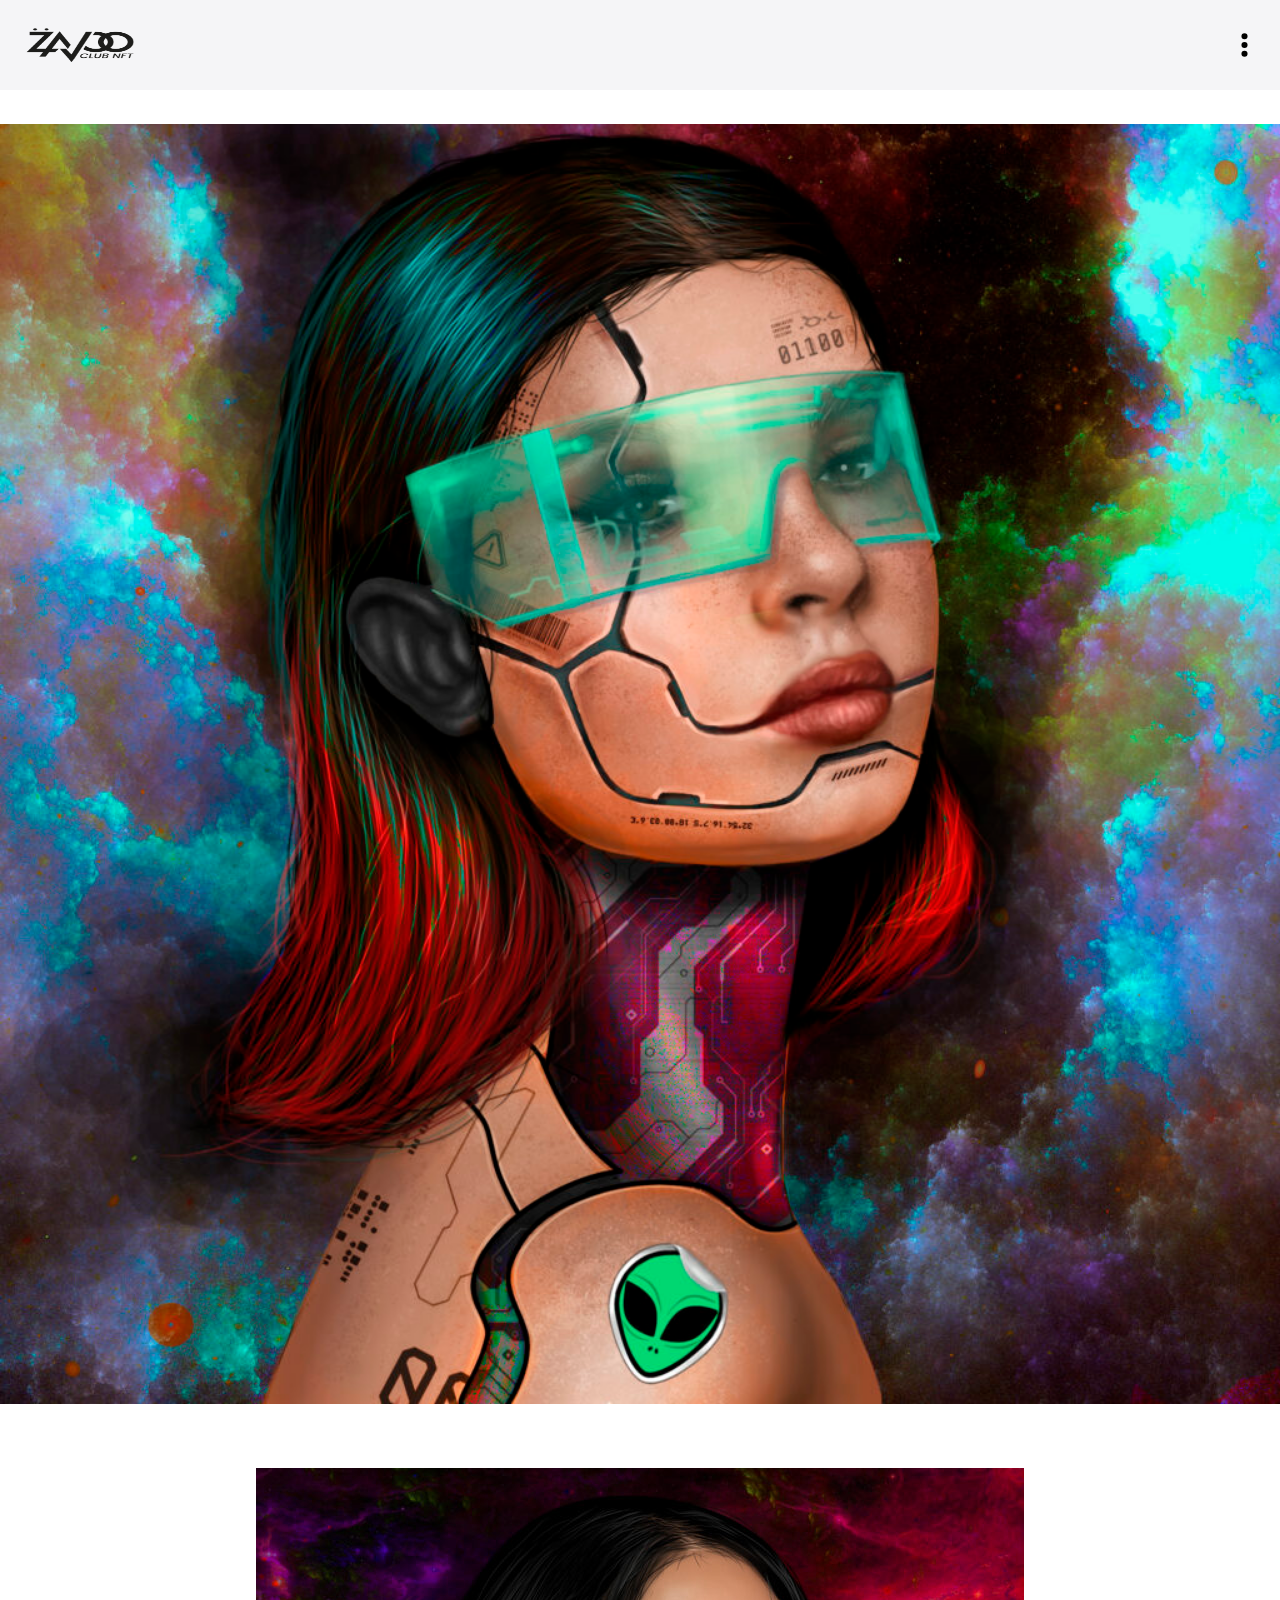
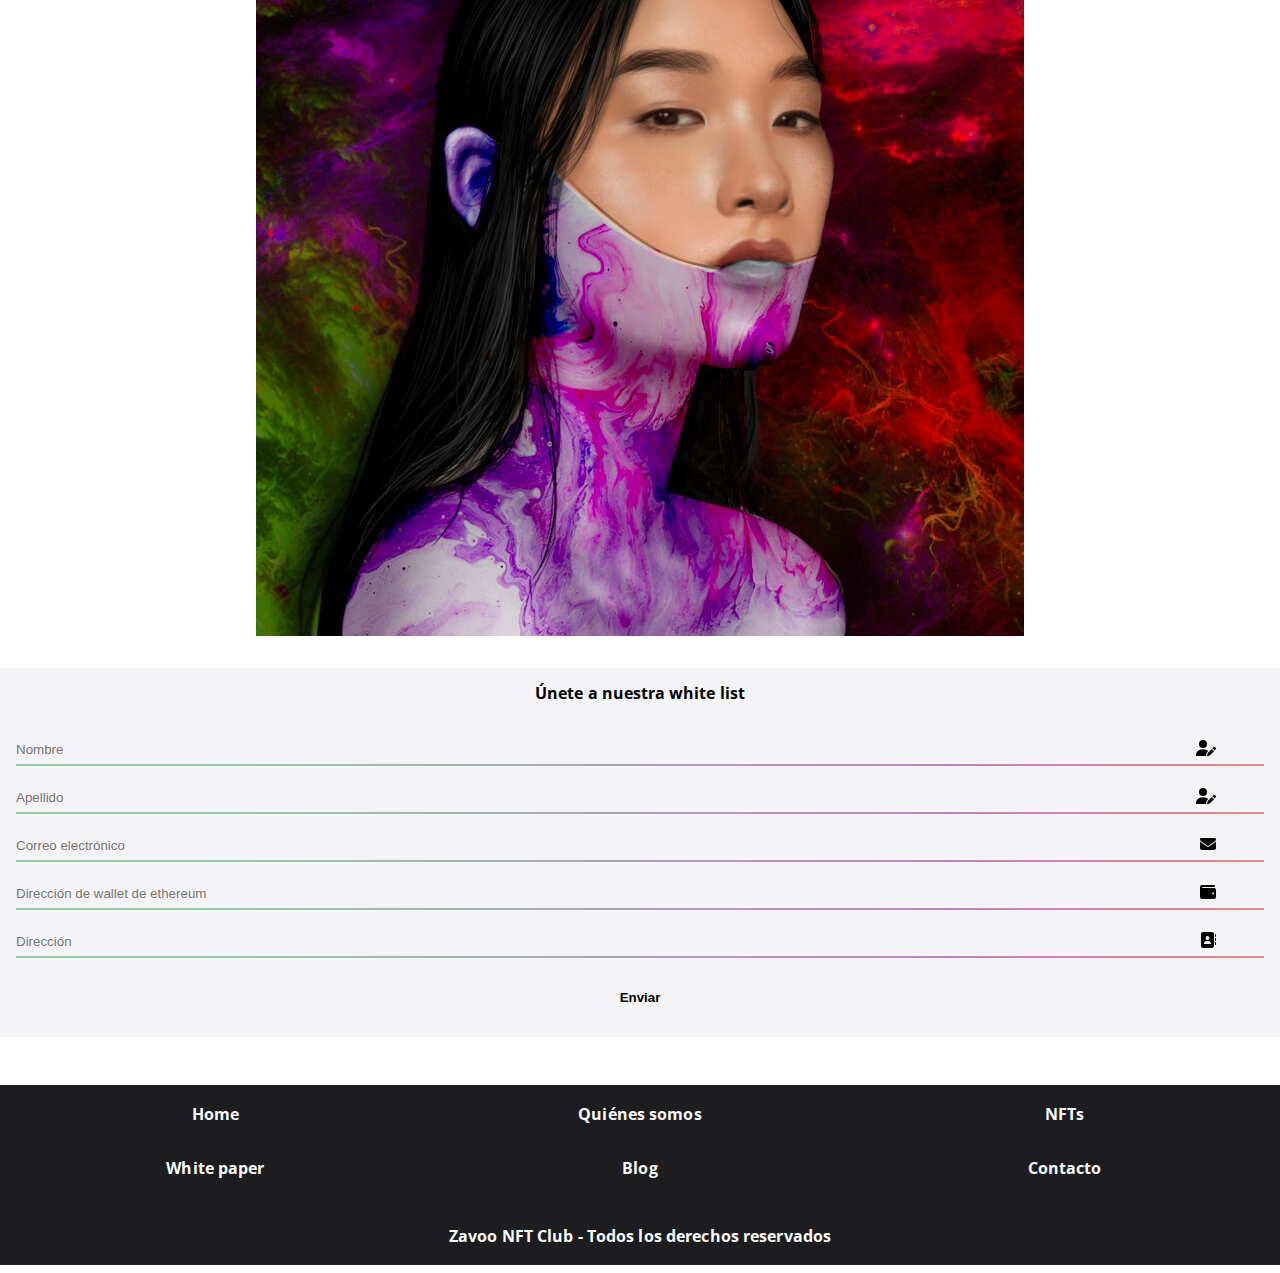
==== index.html @ ffbb23ac "feat(U) index" ====
<!DOCTYPE html>
<html lang="en">
<head>
    <meta charset="UTF-8">
    <meta name="viewport" content="width=device-width, initial-scale=1.0">
    <link rel="icon" href="img/icon_zavooclubntf.png">
    <link rel="stylesheet" href="css/style.css">
    <title>Home - zavoo club nft</title>
</head>
<body>
    <header></header>
    <main>
        <div class="container-main">
            <section class="elementor-section element-1">
                <img src="./img/zavoobl011bus-1024x1024.jpg" alt="">
            </section>
            <section class="elementor-section element-2">
                <div class="img-form">
                    <img src="./img/ZavooAsian6-768x768.jpg" alt="">
                </div>

                <form action="" method="" class="register-index">
                    <h2>Únete a nuestra white list</h2>
                    <div class="cont-item-form cont-name">
                      <input type="text" class="form-control" id="nIndForm" placeholder="Nombre" required>
                    </div>
                    <div class="cont-item-form cont-lastname">
                        <input type="text" class="form-control" id="lnIndForm" placeholder="Apellido" required>
                    </div>
                    <div class="cont-item-form cont-email">
                        <input type="text" class="form-control" id="emailIndForm" placeholder="Correo electrónico" required>
                    </div>
                    <div class="cont-item-form cont-wallet">
                        <input type="text" class="form-control" id="adressWalletIndForm" placeholder="Dirección de wallet de ethereum" required>
                    </div>
                    <div class="cont-item-form cont-address">
                        <input type="text" class="form-control" id="adressIndForm" placeholder="Dirección" required>

                    </div>
                    <button type="submit" class="ind-btn-form">Enviar</button>
                </form>
            </section>

        </div>
    </main>
    <footer></footer>

    <script src="./js/index.js"></script>
    
</body>
</html>
---- css/style.css ----
@import url('https://fonts.googleapis.com/css2?family=Open+Sans:wght@300;400;500;600;700;800&display=swap');

:root{
    --bg-l-g: #f5f5f7;
    --menu-clr: #fbfbfd;
    --main-bg: rgba(250,250,250,.6);
    --nav-bg: rgba(29,29,31);
    --nav-l-bg: rgba(22, 22, 23, .2);
}

*{
    margin: 0;
    padding: 0;
    box-sizing: border-box;
}

body{
    font-family: 'Open Sans', sans-serif;
}

header{
    position: fixed;
    top: 0;
    width: 100%;
    height: 10vh;
    background-color: var(--bg-l-g);
    transition: all .3s ease-in;
    z-index: 10;
    
}

.navbar{
    height: 100%;
    display: flex;
    padding: 0 1rem;
}
.logo{
    width: 15%;
    height: 10vh;
    display: flex;
    align-items: center;
}
.logo>img{
    width: 8rem;
    height: 40%;
}

.container-nav-l{
    width: 75%;
    padding-top: 6rem;
    display: flex;
    flex-direction: column;
    gap: 1.5rem;
    visibility: hidden;

}
.container-nav-l>a{
    text-decoration: none;
    font-size: 1.75rem;
    line-height: 1.1428571429;
    font-weight: 700;
    letter-spacing: .007em;
    color: var(--nav-bg);

}
.r-menu{
    width: 10%;
    height: 10vh;
    margin-right: 1rem;
    background-color: transparent;
    display: flex;
    align-items: center;
    justify-content: end;
    border: 0;
}

.img-m{
    width: 1.4rem;
    height: 1.8rem;
    background: url(../img/menu.svg);
    background-size: contain;
    background-repeat: no-repeat;
    background-position: right;
}

/* --------------------------------Main-------------------------------------- */

.container-main{
    margin-top: 12vh;
    width: 100%;
    display: flex;
    flex-direction: column;
    justify-content: center;
    align-items: center;
    gap: 2rem;

}


.elementor-section{
    width: 100%;
    padding: 1rem 0;
    display: flex;
    align-items: center;
    justify-content: center;
}

.elementor-section>img{
    animation: start-img .6s ease-in both;

}
.element-2{
    flex-direction: column;
 }

.elementor-section>img, .img-form>img{
    width: 100%;
}
.img-form{
    display: flex;
    justify-content: center;
    animation: start-img .6s 0.2s ease-in both;

 }

/* ------------------------------SECTION REGISTER----------------------------- */
.register-index{
    width: 100%;
    margin-top: 2rem;
    padding: 1rem;
    background-color: var(--bg-l-g);
}
.register-index>h2{
    margin-bottom: 2rem;
    text-align: center;
    font-size: 1rem;
    line-height: 1.125;
    font-weight: 700;
    letter-spacing: .004em;
}

.register-index>.cont-item-form{
    margin-bottom: 1rem;
}
.register-index>div{
    display: flex;
    justify-content: space-between;
    align-items: center; 
}
.register-index>div>input{
    display: block;
    width: 100%;
    height: 2rem;
    border: none;
    background: none;
    border-bottom: 2px solid;
    border-image-slice: 1;
    border-image-source: linear-gradient(90deg, rgba(43,171,86,.5) 16%, rgba(149,14,142,.5) 75%, rgba(226,29,15,.5) 100%);
}
.cont-name::after,.cont-lastname::after,.cont-email::after,.cont-wallet::after,.cont-address::after{
    position: absolute;
    right:5%;
}
.cont-name::after, .cont-lastname::after{
    content: url("../img/user.svg");
}
.cont-email::after{
    content: url("../img/email.svg");
}
.cont-wallet::after{
    content: url("../img/wallet.svg");
}
.cont-address::after{
    content: url("../img/address.svg");
}

.register-index>button{
    width: 100%;
    padding: 1rem;
    border: none;
    font-weight: 700;
    background: none;

}




/* ------------------------------------------FOOTER-------------------------------------------------------------------- */

footer{
    margin: 2rem 0 .5rem ;
    padding: .3rem;
    height: 20vh;
    background-color: var(--nav-bg);
}
.container-nav-foot{
    height: 100%;
    display: flex;
    flex-wrap: wrap;
    justify-content: space-around;
    align-items: center;
    gap: .2rem
}
.container-nav-foot>a{
    width: 30%;
    text-align: center;
    text-decoration: none;
    font-size: 1rem;
    line-height: 1.3;
    font-weight: 700;
    letter-spacing: .007em;
    color: var(--menu-clr);
    cursor: pointer;
}
.container-nav-foot>p{
    margin-top: 1rem;
    text-align: center;
    font-size: 1rem;
    line-height: 1.1428571429;
    font-weight: 700;
    letter-spacing: .007em;
    color: var(--menu-clr);
}





/*-------------------- Add class in javaScript------------------------ */

.url-togg{
    background: url(../img/close.svg);
    background-size: cover;
    background-repeat: no-repeat;

}

.head-togg{
    height: 100vh;
    color: var(--nav-bg);
    clip-path: polygon(0 0, 100% 0%, 100% 100%, 0% 100%);

}

.nav-l-togg{
    visibility: visible;
}

.hidd-logo{
    opacity: 0;
}

.disp-none{
    display: none;
    animation: start-img .4s ease-in both;
}






/* ---------------------------keyframes---------------------------------- */

@keyframes start-img {
    from{
        transform: translateY(15rem);
        opacity: 0;
    }
    to{
        transform: translateY(0);
        opacity: 1;
    }
}

@keyframes stop-start-img {
    from{
        clip-path: polygon(0 0, 100% 0%, 100% 100%, 0% 100%);
    }
    to{
        clip-path: polygon(0 0, 100% 0%, 100% 100%, 0% 100%);
    }
}

@keyframes chang-color {
    0%{
        color:  rgba(149,14,142,1);
    }
    50%{
        color: rgba(43,171,86,1);
    }
    100%{
        color:  rgba(226,29,15,1);
    }
}
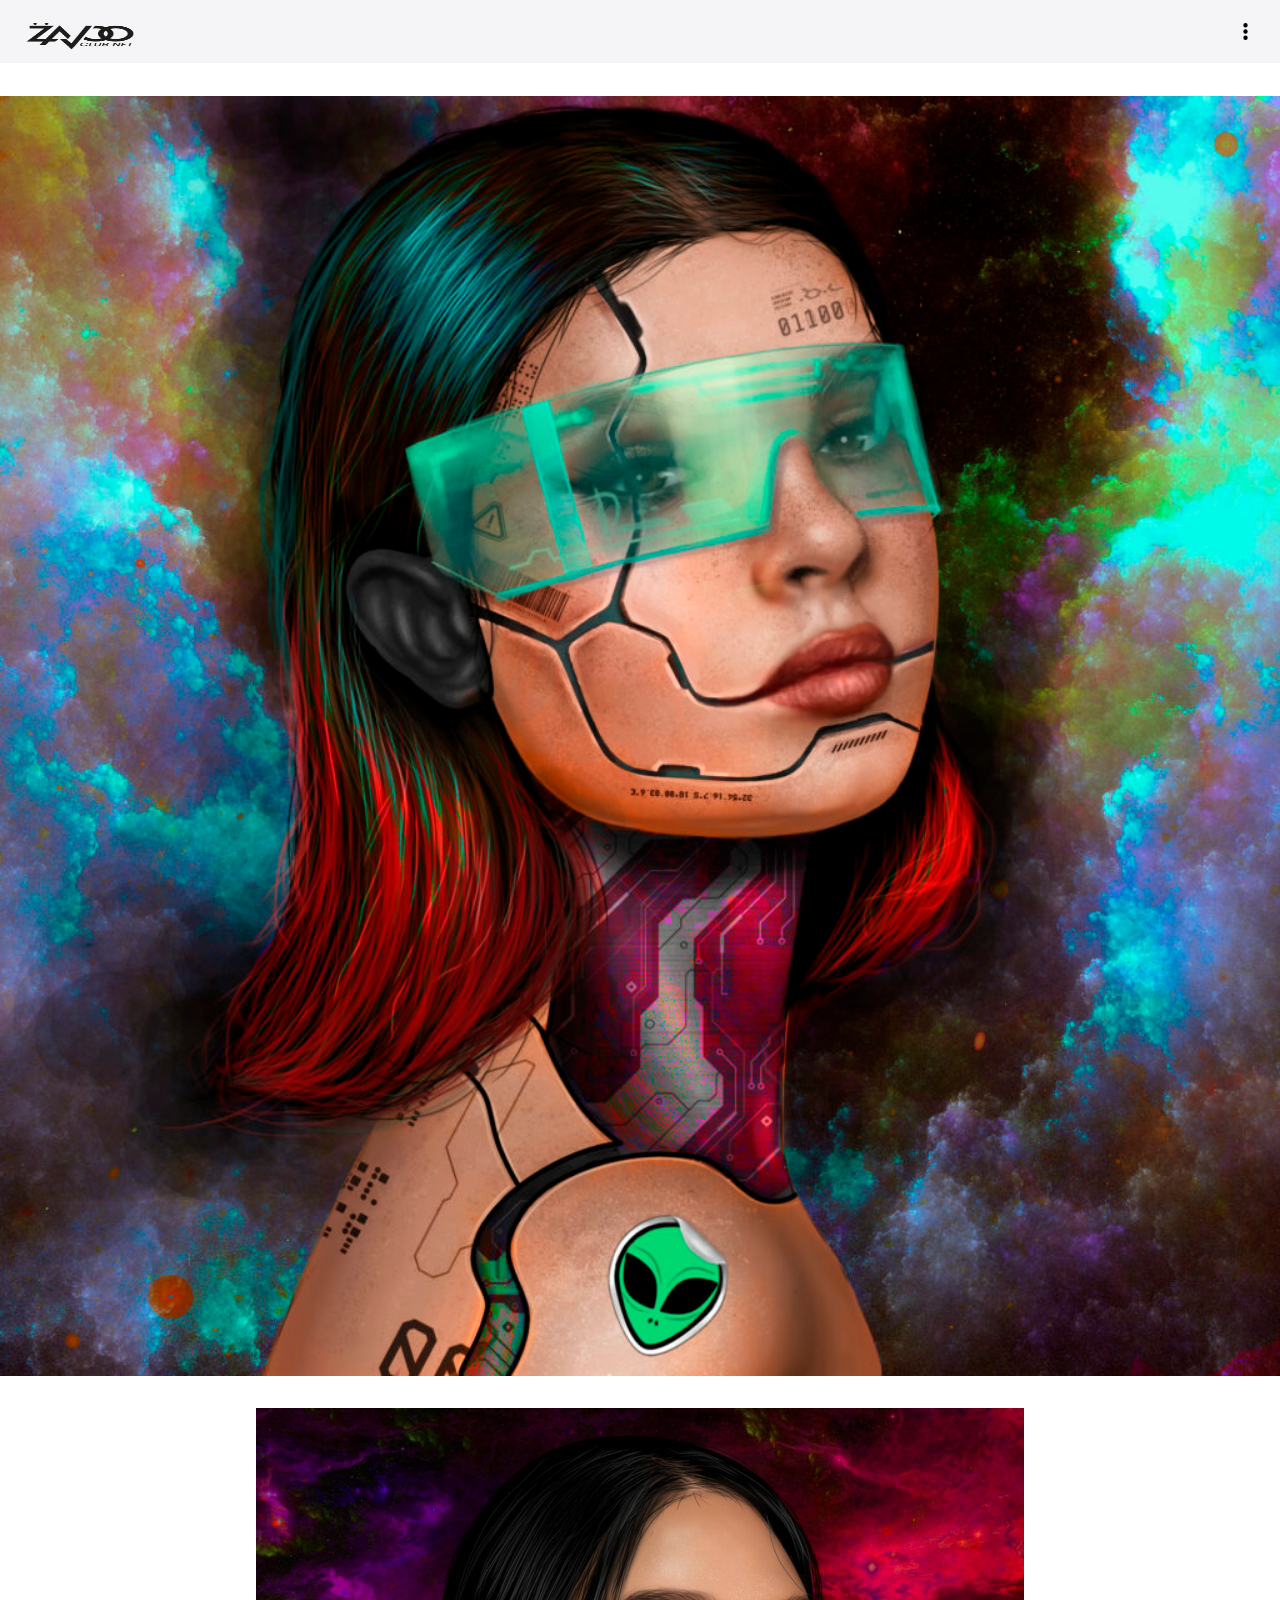
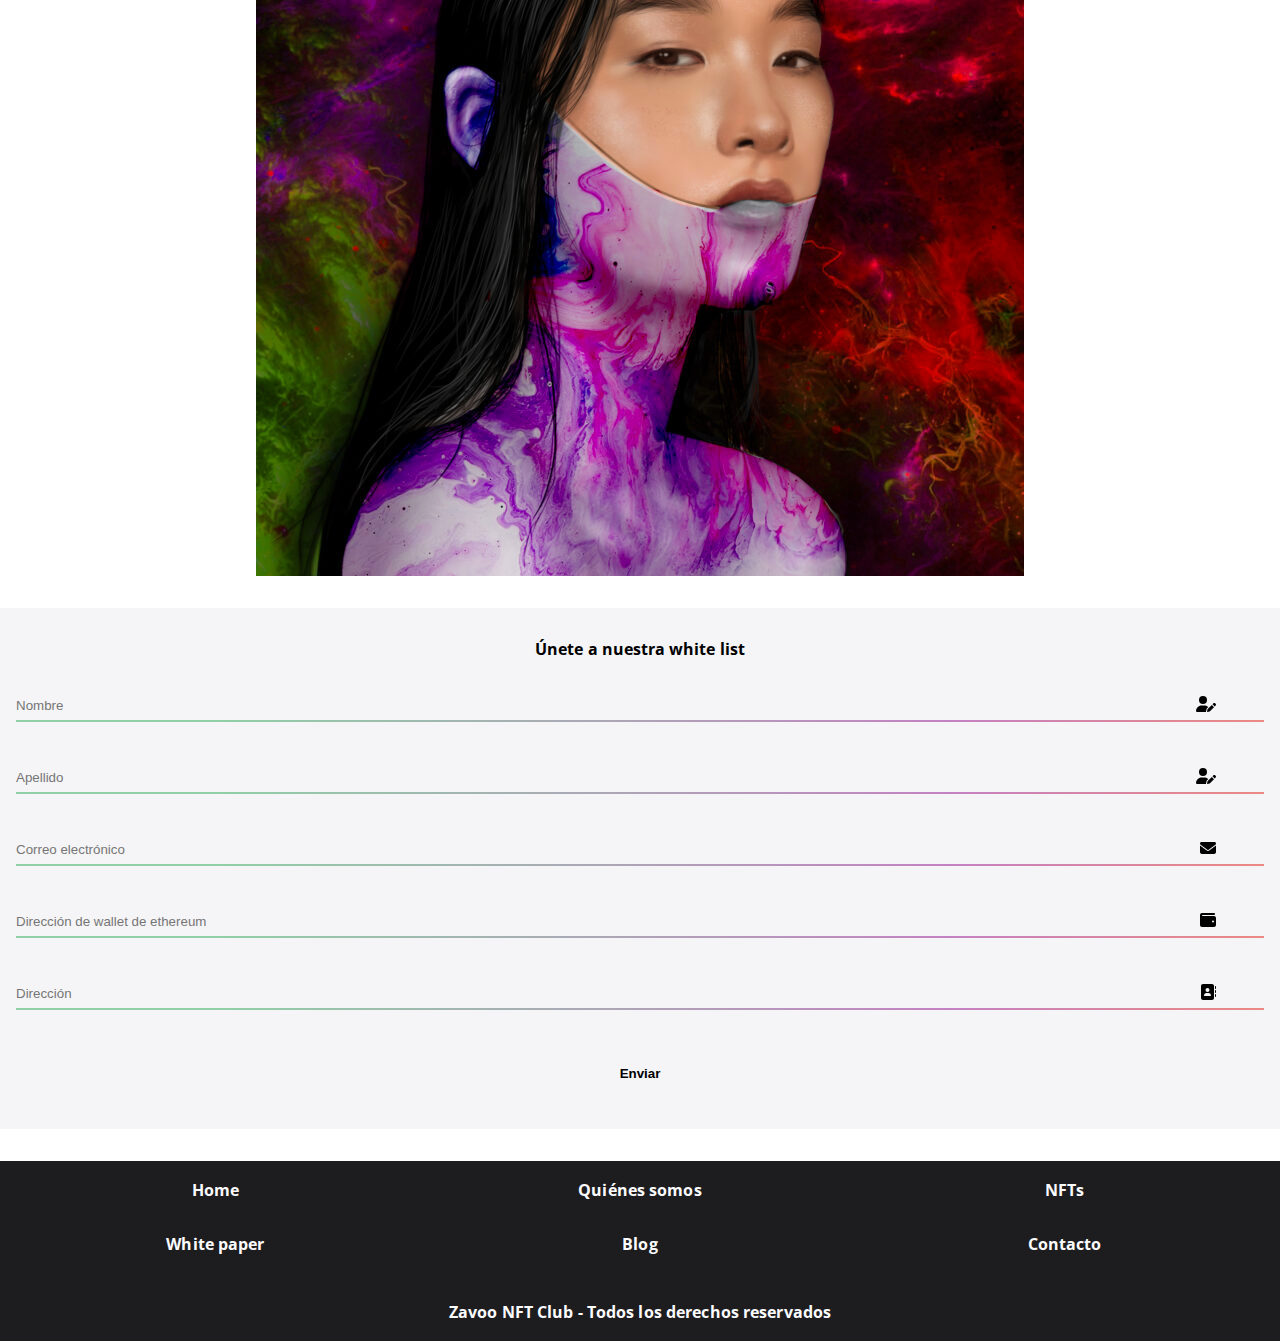
==== commit 4562c254: "feat(U) creating new page" ====
--- a/index.html
+++ b/index.html
@@ -3,12 +3,27 @@
 <head>
     <meta charset="UTF-8">
     <meta name="viewport" content="width=device-width, initial-scale=1.0">
-    <link rel="icon" href="img/icon_zavooclubntf.png">
+    <link rel="icon" href="./img/icon_zavooclubntf.png">
     <link rel="stylesheet" href="css/style.css">
     <title>Home - zavoo club nft</title>
 </head>
 <body>
-    <header></header>
+    <header>
+        <nav class="navbar">
+            <span class="logo"><img src="./img/logo.png" alt=""></span>
+            <div class="container-nav-l">
+                <a class="navbar-opc" href="index.html">Home</a>
+                <a class="navbar-opc" href="about.html">Quiénes somos</a>
+                <a class="navbar-opc" href="ntfs.html">NFTs</a>
+                <a class="navbar-opc" href="#">White paper</a>
+                <a class="navbar-opc" href="#">Blog</a>
+                <a class="navbar-opc" href="contact.html">Contacto</a>              
+            </div>
+            <div class="r-menu">
+                <span class="img-m url-menu"></span>
+            </div>
+        </nav>
+    </header>
     <main>
         <div class="container-main">
             <section class="elementor-section element-1">
@@ -43,7 +58,17 @@
 
         </div>
     </main>
-    <footer></footer>
+    <footer>
+        <div class="container-nav-foot">
+            <a class="navbar-opc" href="index.html">Home</a>
+            <a class="navbar-opc" href="about.html">Quiénes somos</a>
+            <a class="navbar-opc" href="ntfs.html">NFTs</a>
+            <a class="navbar-opc" href="#">White paper</a>
+            <a class="navbar-opc" href="#">Blog</a>
+            <a class="navbar-opc" href="contact.html">Contacto</a>
+            <p>Zavoo NFT Club - Todos los derechos reservados</p>        
+        </div>
+    </footer>
 
     <script src="./js/index.js"></script>
     
--- a/css/style.css
+++ b/css/style.css
@@ -4,8 +4,10 @@
     --bg-l-g: #f5f5f7;
     --menu-clr: #fbfbfd;
     --main-bg: rgba(250,250,250,.6);
+    --clr-disab: rgb(85, 84, 84);
+    --clr-link-g: rgb(87, 84, 84);
     --nav-bg: rgba(29,29,31);
-    --nav-l-bg: rgba(22, 22, 23, .2);
+    --nav-l-bg: rgba(22, 22, 23, 0.5);
 }
 
 *{
@@ -18,11 +20,14 @@
     font-family: 'Open Sans', sans-serif;
 }
 
+
+
+/* ---------------------------------------------HEADER------------------------------------------- */
 header{
     position: fixed;
     top: 0;
     width: 100%;
-    height: 10vh;
+    height: 7vh;
     background-color: var(--bg-l-g);
     transition: all .3s ease-in;
     z-index: 10;
@@ -36,7 +41,7 @@
 }
 .logo{
     width: 15%;
-    height: 10vh;
+    height: 8vh;
     display: flex;
     align-items: center;
 }
@@ -54,8 +59,12 @@
     visibility: hidden;
 
 }
+a{
+    text-decoration: none;
+}
+
 .container-nav-l>a{
-    text-decoration: none;
+
     font-size: 1.75rem;
     line-height: 1.1428571429;
     font-weight: 700;
@@ -65,7 +74,7 @@
 }
 .r-menu{
     width: 10%;
-    height: 10vh;
+    height: 7vh;
     margin-right: 1rem;
     background-color: transparent;
     display: flex;
@@ -75,18 +84,18 @@
 }
 
 .img-m{
-    width: 1.4rem;
-    height: 1.8rem;
+    width: 1rem;
+    height: 1.3rem;
     background: url(../img/menu.svg);
     background-size: contain;
     background-repeat: no-repeat;
     background-position: right;
 }
 
-/* --------------------------------Main-------------------------------------- */
+/* --------------------------------MAIN INDEX-------------------------------------- */
 
 .container-main{
-    margin-top: 12vh;
+    margin-top: 6rem;
     width: 100%;
     display: flex;
     flex-direction: column;
@@ -99,35 +108,38 @@
 
 .elementor-section{
     width: 100%;
-    padding: 1rem 0;
-    display: flex;
-    align-items: center;
-    justify-content: center;
+    /* padding: 1rem 0; */
+    display: flex;
+    align-items: center;
+    /* justify-content: center; */
 }
 
 .elementor-section>img{
-    animation: start-img .6s ease-in both;
+    /* animation: start-img .6s ease-in both; */
 
 }
 .element-2{
     flex-direction: column;
+    gap: 2rem;
  }
 
 .elementor-section>img, .img-form>img{
-    width: 100%;
+    width: 100%; 
+    aspect-ratio: 1/1;
+    
 }
 .img-form{
     display: flex;
     justify-content: center;
-    animation: start-img .6s 0.2s ease-in both;
+    /* animation: start-img .6s 0.2s ease-in both; */
 
  }
 
-/* ------------------------------SECTION REGISTER----------------------------- */
+/* --SECTION REGISTER--*/
 .register-index{
     width: 100%;
-    margin-top: 2rem;
-    padding: 1rem;
+    /* margin-top: 4rem; */
+    padding: 2rem 1rem;
     background-color: var(--bg-l-g);
 }
 .register-index>h2{
@@ -140,7 +152,7 @@
 }
 
 .register-index>.cont-item-form{
-    margin-bottom: 1rem;
+    margin-bottom: 2.5rem;
 }
 .register-index>div{
     display: flex;
@@ -186,10 +198,12 @@
 
 
 
+
+
 /* ------------------------------------------FOOTER-------------------------------------------------------------------- */
 
 footer{
-    margin: 2rem 0 .5rem ;
+    margin: 2rem 0 0;
     padding: .3rem;
     height: 20vh;
     background-color: var(--nav-bg);
@@ -227,7 +241,180 @@
 
 
 
-/*-------------------- Add class in javaScript------------------------ */
+/* ------------------------ABOUT SECTION---------------------------------------------------------------- */
+
+/* --------------------------------------------MAIN ABOUT------------------------------------------------ */
+.cont-main-about{
+    gap: 12rem;
+}
+h2{
+    font-size: 2rem;
+
+}
+.barnner-about{
+    height: 20vh;
+}
+.barnner-about>img{
+    width: 100%;
+}
+
+
+/* ------------------------CONTACT SECTION---------------------------------------------------------------- */
+
+/* --------------------------------------------MAIN CONTACT------------------------------------------------ */
+.cont-main-contac{
+    gap: 2rem;
+}
+.cont-comment>textarea{
+    width: 100%;
+    height: 5rem;
+    background: none;
+    border: 2px solid;
+    border-image-slice: 1;
+    border-image-source: linear-gradient(90deg, rgba(43,171,86,.5) 16%, rgba(149,14,142,.5) 75%, rgba(226,29,15,.5) 100%);
+}
+
+
+
+/*--------------------------NTFs SECTION----------------------------------*/
+
+.ntfs-container{
+    position: relative;
+    width: 30%;
+    aspect-ratio: 1/1.1;
+}
+.slide-container{
+    position: absolute; 
+    width: 100%;
+    height: 100%;
+
+}
+
+.slide-container .slide .item{
+    position: absolute;
+    top: 50%;
+    width: 2rem;
+    aspect-ratio: 1/1.1;
+    transform: translate(0,-50%);
+    border-radius: 10px;
+    background-position: 50%,50%;
+    background-size: cover;
+    display: inline-block;
+    transition: .5s;
+}
+
+.slide .item:nth-child(1),
+.slide .item:nth-child(2){
+    top: 0;
+    left: 0;
+    transform: translate(0,0);
+    width: 100%;
+    height: 100%;
+}
+
+.slide .item:nth-child(3){
+    left: 80%;
+}
+.slide .item:nth-child(4){
+    left: calc(80% + 2rem);
+}
+.slide .item:nth-child(5){
+    left: calc(80% + 4rem);
+}
+.slide .item:nth-child(n+6){
+    left: calc(80% + 4rem);
+    opacity: 0;
+}
+
+.slide-container .button{
+    position: absolute;
+    width: 100%;
+    display: flex;
+    justify-content: center;
+    gap: .5rem;
+    bottom: .2rem;
+}
+
+
+.slide-container .button button{
+    width: .6rem; 
+    /* padding: .2rem;     */
+    background-color: var(--bg-l-g);
+    border-radius: 50%;
+    border: none;
+    cursor: pointer;
+    margin: 0 .15rem;
+    display: flex;
+    justify-content: center;
+    align-items: center;
+    /* border: 1px solid var(--bg-l-g);  */
+    transition: 0.3s;
+}
+.slide-container .button button>svg{
+    width: 100%;
+    aspect-ratio: 1/1;
+}
+.img-form-nfts{
+    width: 50%;
+    aspect-ratio: 1/1;
+}
+.img-form-nfts>img{
+    width: 100%;
+}
+
+.element-2>h2>a{
+    
+    color: black;
+    /* font-weight: 700; */
+}
+.element-2>p{
+    padding: 0 1rem;
+    text-align: justify;
+}
+
+
+/* -----------------------------BLOG---------------------------------------- */
+
+.container-main>h2{
+    text-align: center;    
+}
+.elementor-section>article{
+    display: flex;
+    flex-direction: column;
+    gap: 1rem;
+}
+
+article .cont-des{
+    padding: 0 1rem;
+    display: flex;
+    flex-direction: column;
+    gap: .8rem;
+}
+article a img{
+    width: 100%;
+}
+
+.cont-des>h5>a, article a img, {
+    cursor:pointer
+}
+.cont-des>h3>a{
+    color: var(--nav-bg);
+}
+.cont-des>h5, .cont-des>h5>a{
+    color: var(--clr-disab);
+    font-weight: 400;
+}
+.cont-des .read-m>a{
+    color: var(--clr-link-g);
+    font-weight: 700;
+}
+.cont-des>p{
+    text-align: justify;
+    font-size: .9rem;
+    line-height: 1.5rem;
+    letter-spacing: .03rem;
+}
+/*-------------------- ADD CLASS IN JAVASCRIPT (INDEX)----------------------- */
 
 .url-togg{
     background: url(../img/close.svg);
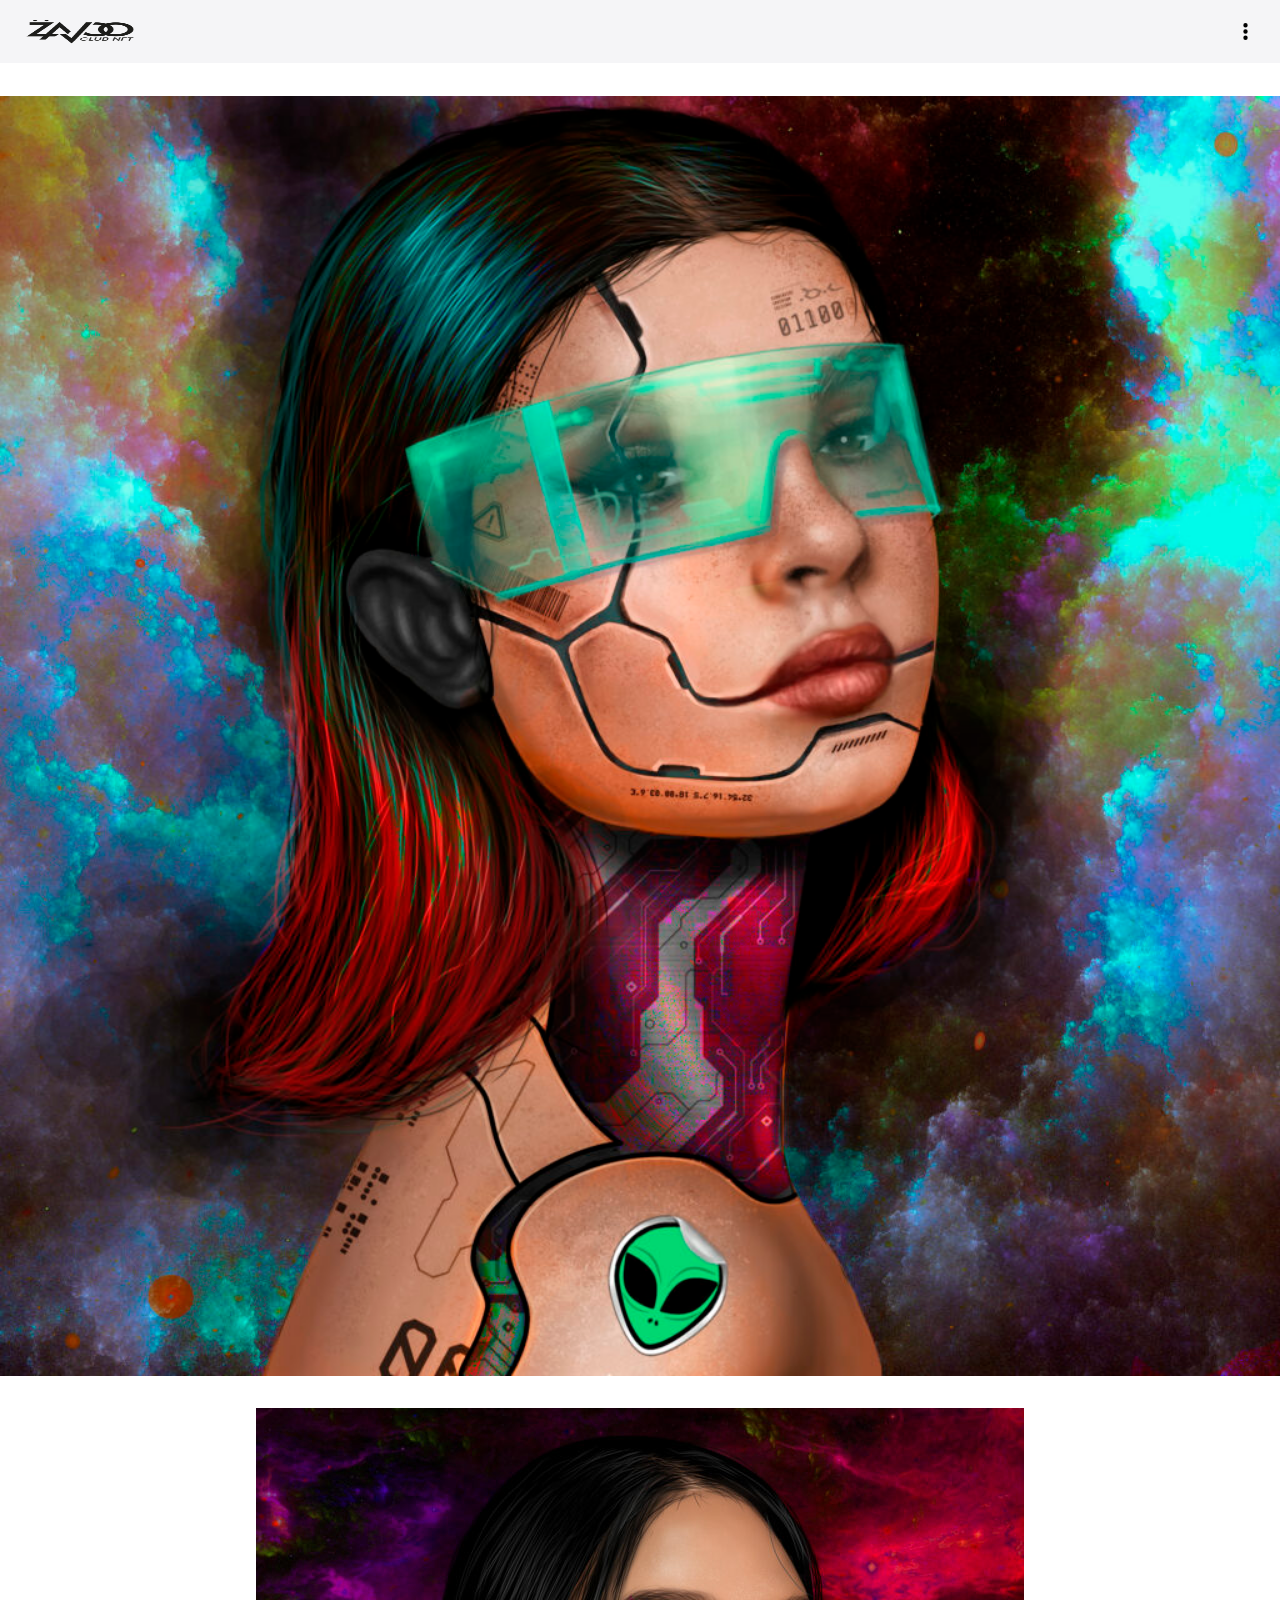
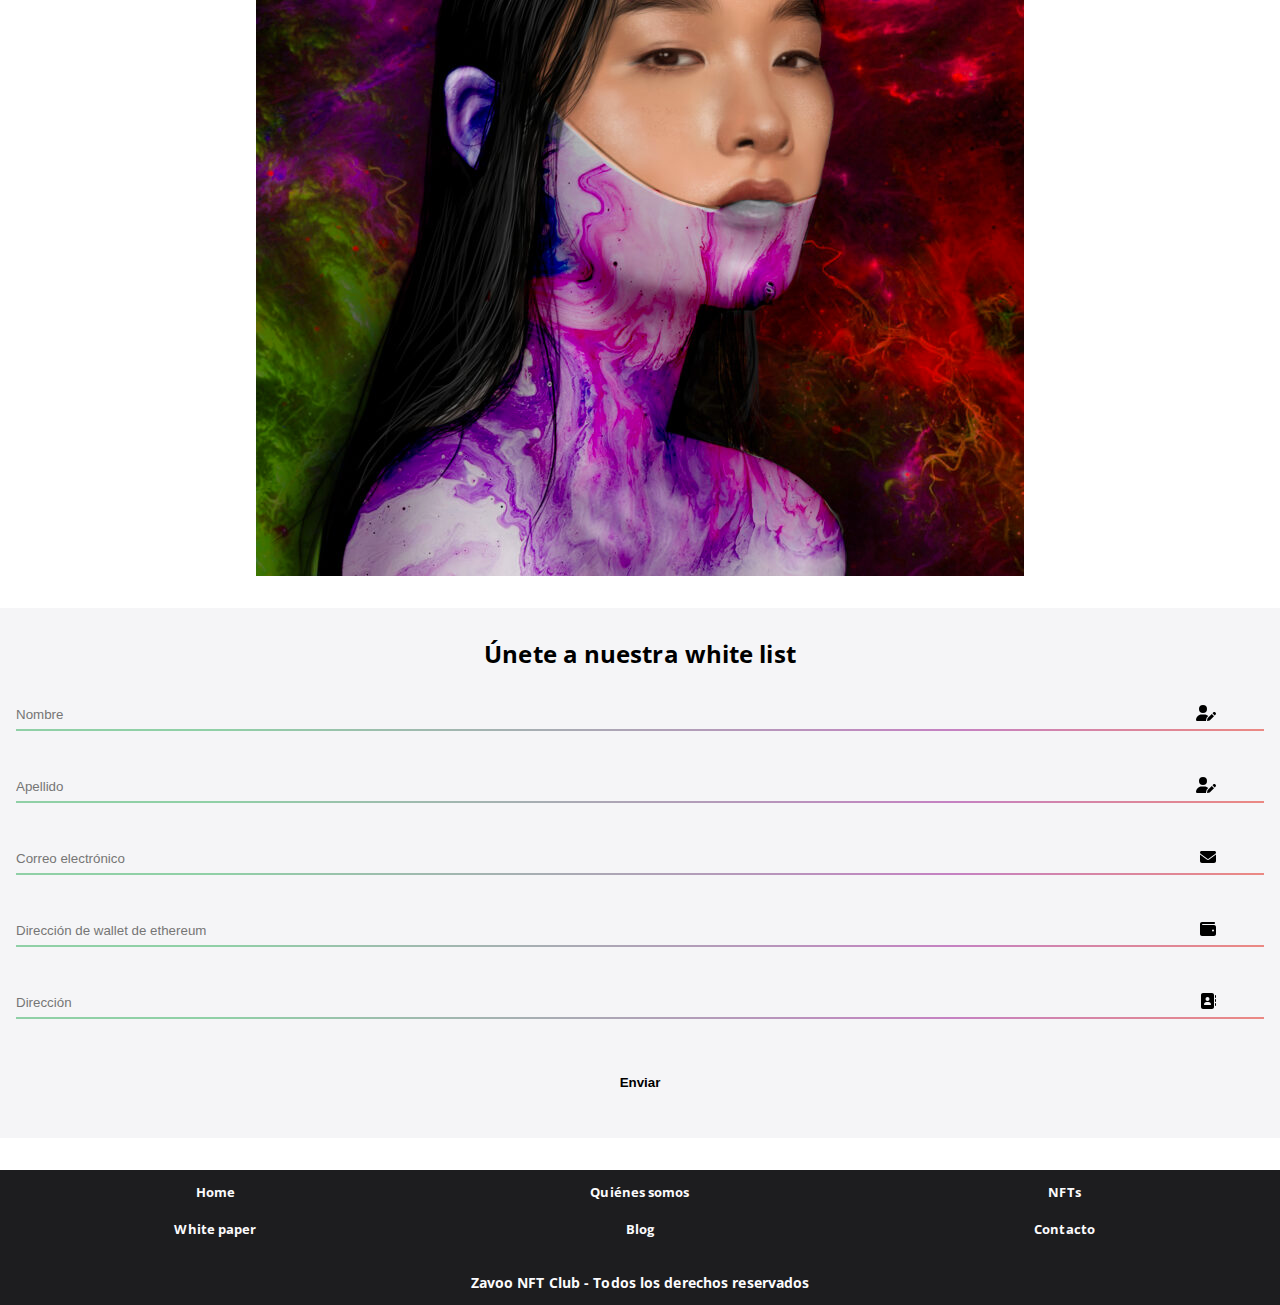
==== commit 8c72313e: "feat(U) creating new page" ====
--- a/index.html
+++ b/index.html
@@ -16,7 +16,7 @@
                 <a class="navbar-opc" href="about.html">Quiénes somos</a>
                 <a class="navbar-opc" href="ntfs.html">NFTs</a>
                 <a class="navbar-opc" href="#">White paper</a>
-                <a class="navbar-opc" href="#">Blog</a>
+                <a class="navbar-opc" href="blog.html">Blog</a>
                 <a class="navbar-opc" href="contact.html">Contacto</a>              
             </div>
             <div class="r-menu">
@@ -64,7 +64,7 @@
             <a class="navbar-opc" href="about.html">Quiénes somos</a>
             <a class="navbar-opc" href="ntfs.html">NFTs</a>
             <a class="navbar-opc" href="#">White paper</a>
-            <a class="navbar-opc" href="#">Blog</a>
+            <a class="navbar-opc" href="blog.html">Blog</a>
             <a class="navbar-opc" href="contact.html">Contacto</a>
             <p>Zavoo NFT Club - Todos los derechos reservados</p>        
         </div>
--- a/css/style.css
+++ b/css/style.css
@@ -41,7 +41,7 @@
 }
 .logo{
     width: 15%;
-    height: 8vh;
+    aspect-ratio: 1/1;
     display: flex;
     align-items: center;
 }
@@ -145,7 +145,7 @@
 .register-index>h2{
     margin-bottom: 2rem;
     text-align: center;
-    font-size: 1rem;
+    font-size: 1.5rem;
     line-height: 1.125;
     font-weight: 700;
     letter-spacing: .004em;
@@ -205,7 +205,7 @@
 footer{
     margin: 2rem 0 0;
     padding: .3rem;
-    height: 20vh;
+    height: 15vh;
     background-color: var(--nav-bg);
 }
 .container-nav-foot{
@@ -220,7 +220,7 @@
     width: 30%;
     text-align: center;
     text-decoration: none;
-    font-size: 1rem;
+    font-size: .8rem;
     line-height: 1.3;
     font-weight: 700;
     letter-spacing: .007em;
@@ -230,7 +230,7 @@
 .container-nav-foot>p{
     margin-top: 1rem;
     text-align: center;
-    font-size: 1rem;
+    font-size: .9rem;
     line-height: 1.1428571429;
     font-weight: 700;
     letter-spacing: .007em;
@@ -316,13 +316,13 @@
     left: 80%;
 }
 .slide .item:nth-child(4){
-    left: calc(80% + 2rem);
+    left: calc(80% + 2.4rem);
 }
 .slide .item:nth-child(5){
-    left: calc(80% + 4rem);
+    left: calc(80% + 4.8rem);
 }
 .slide .item:nth-child(n+6){
-    left: calc(80% + 4rem);
+    left: calc(80% + 4.8rem);
     opacity: 0;
 }
 
@@ -332,14 +332,12 @@
     display: flex;
     justify-content: center;
     gap: .5rem;
-    bottom: .2rem;
+    bottom: -1rem;
 }
 
 
 .slide-container .button button{
-    width: .6rem; 
-    /* padding: .2rem;     */
-    background-color: var(--bg-l-g);
+    width: .6rem;
     border-radius: 50%;
     border: none;
     cursor: pointer;
@@ -347,13 +345,13 @@
     display: flex;
     justify-content: center;
     align-items: center;
-    /* border: 1px solid var(--bg-l-g);  */
     transition: 0.3s;
 }
 .slide-container .button button>svg{
     width: 100%;
     aspect-ratio: 1/1;
 }
+/* **********************************scan section************************************************** */
 .img-form-nfts{
     width: 50%;
     aspect-ratio: 1/1;
@@ -361,13 +359,21 @@
 .img-form-nfts>img{
     width: 100%;
 }
-
-.element-2>h2>a{
+/* ************************************article section********************************************** */
+.cont-join-ntf{
+    display: flex;
+    flex-direction: column;
+    gap: 1rem;
+}
+
+.cont-join-ntf>h2>a{
     
     color: black;
+    display: block;
+    text-align: center;
     /* font-weight: 700; */
 }
-.element-2>p{
+.cont-join-ntf>p{
     padding: 0 1rem;
     text-align: justify;
 }
@@ -378,6 +384,7 @@
 .container-main>h2{
     text-align: center;    
 }
+
 .elementor-section>article{
     display: flex;
     flex-direction: column;
@@ -414,6 +421,108 @@
     line-height: 1.5rem;
     letter-spacing: .03rem;
 }
+
+/* ----------------------WHAT ARE THE NTFs------------------------------------------ */
+
+.what-ntfs{
+    padding: 0 1rem;
+
+}
+
+.element-1 .page-content{
+
+    display: flex;
+    flex-direction: column;
+    justify-content: center;
+    gap: 1rem;
+}
+
+.element-1 .page-content p{
+    text-align: justify;
+}
+
+p>a{
+    text-decoration: underline;
+    color: var(--nav-bg);
+}
+
+.wp-block-image{
+    display: flex;
+    flex-direction: column;
+    gap: 1rem;
+}
+
+.wp-block-image>div{
+    width: 100%;
+}
+.wp-block-image>div>img{
+    width: 100%;
+}
+.wp-block-image ol{
+    text-align: justify;
+}
+.wp-block-image p ol li{
+    text-align: justify;
+}
+.tag-links a{
+    color: var(--nav-bg);
+    text-decoration: underline;
+}
+
+.cont-sub-comment{
+    display: flex;
+    justify-content: center;
+    align-items: center;
+    gap: .5rem;
+}
+.comment-list li{
+    list-style: none;
+}
+.comment-author{
+    display: flex;
+    justify-content: space-between;
+    align-items: center;
+
+}
+.comment-author div b, .comment-author div b a, .comment-author div span{
+    font-size: .6rem;
+}
+.comment-author div b a{
+    color: var(--nav-bg);
+    text-decoration: underline;
+}
+
+.comment-metadata a time{
+    font-size: .5rem;
+    text-decoration: underline;
+}
+
+.comment-content p{
+    text-align: justify;
+    font-size: .8rem;
+}
+
+.comment-respond p{
+    font-size: .9rem;
+}
+/* ----------------------------BUY NTF---------------------------------------------------------- */
+
+.wp-block-image{
+    width: 100%;
+}
+
+.wp-block-image img{
+    width: 100%;
+}
+.page-content ol{
+    padding: 0 2rem;
+}
+.page-content ol li{
+    margin-bottom: 1rem;
+    text-align: justify;
+}
+
+
 /*-------------------- ADD CLASS IN JAVASCRIPT (INDEX)----------------------- */
 
 .url-togg{
@@ -423,6 +532,8 @@
 
 }
 
+
+
 .head-togg{
     height: 100vh;
     color: var(--nav-bg);
@@ -436,6 +547,7 @@
 
 .hidd-logo{
     opacity: 0;
+    transform: translateX(-120%);
 }
 
 .disp-none{
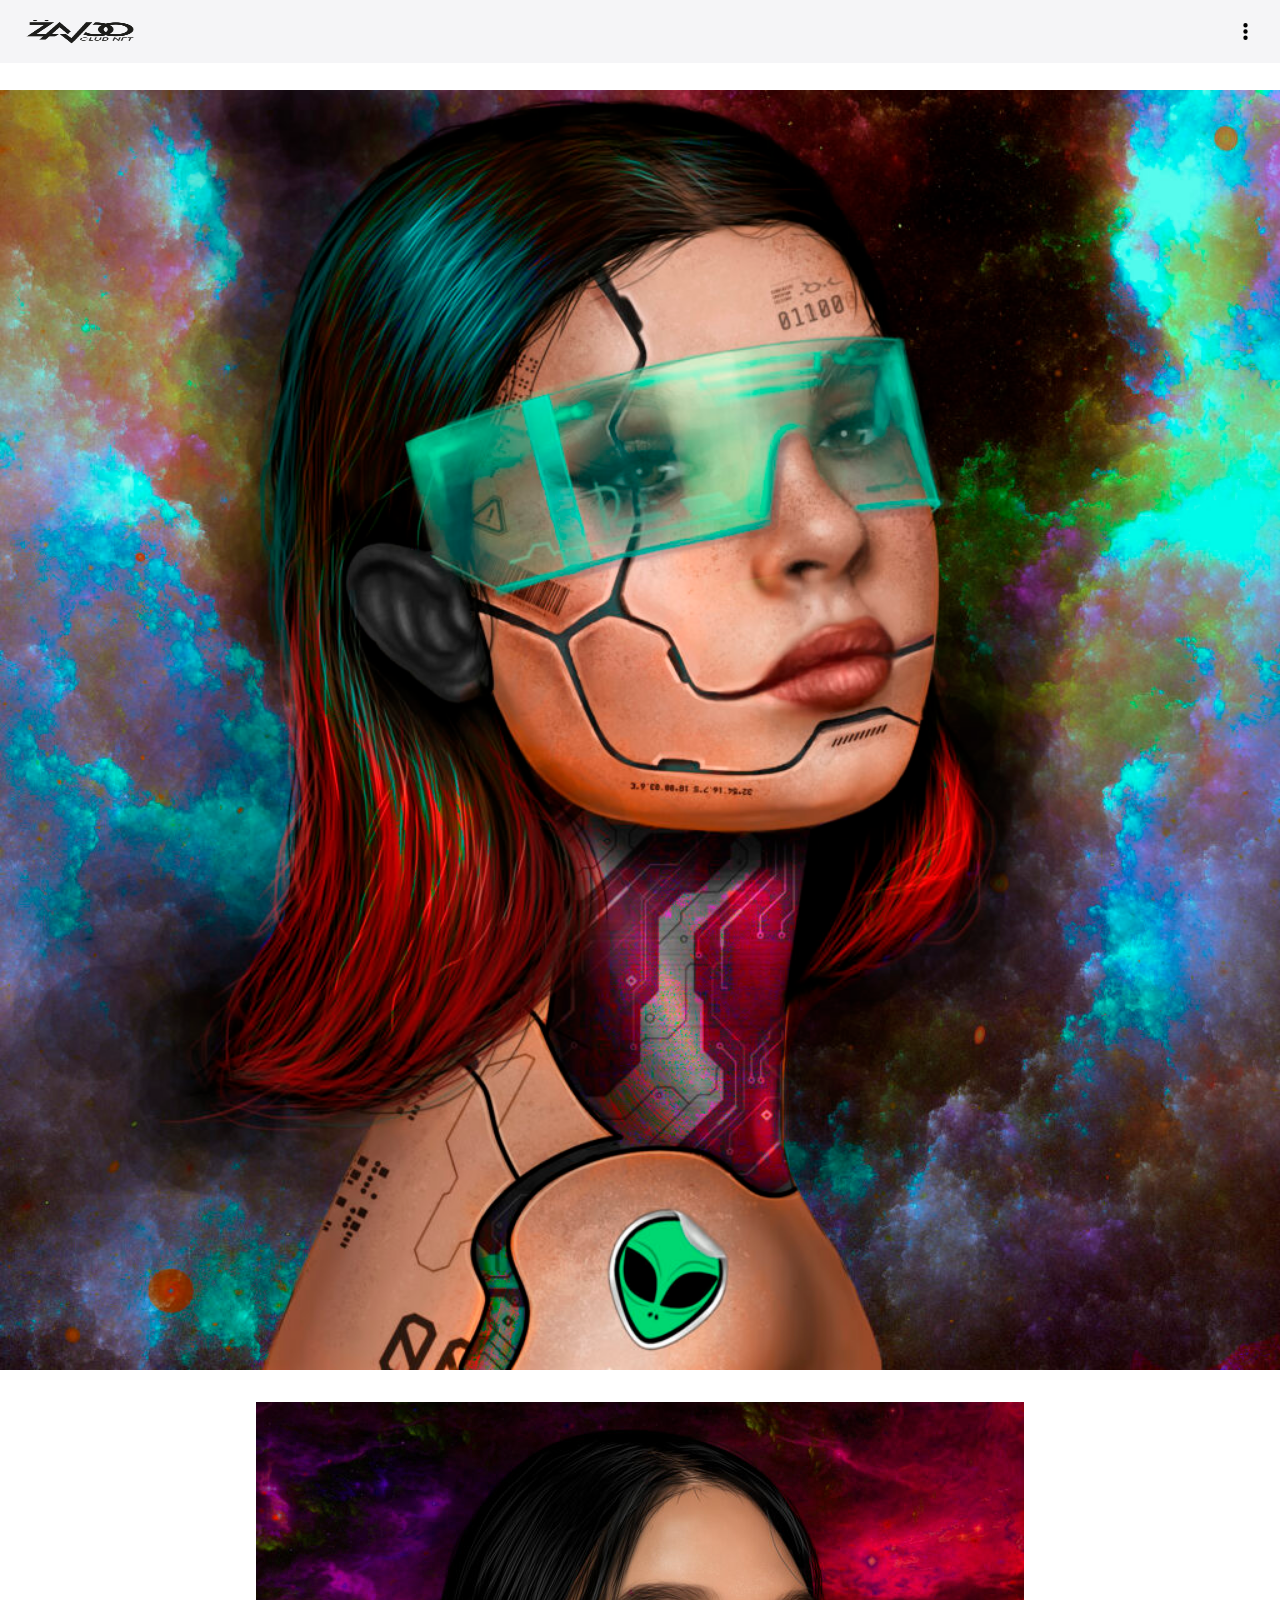
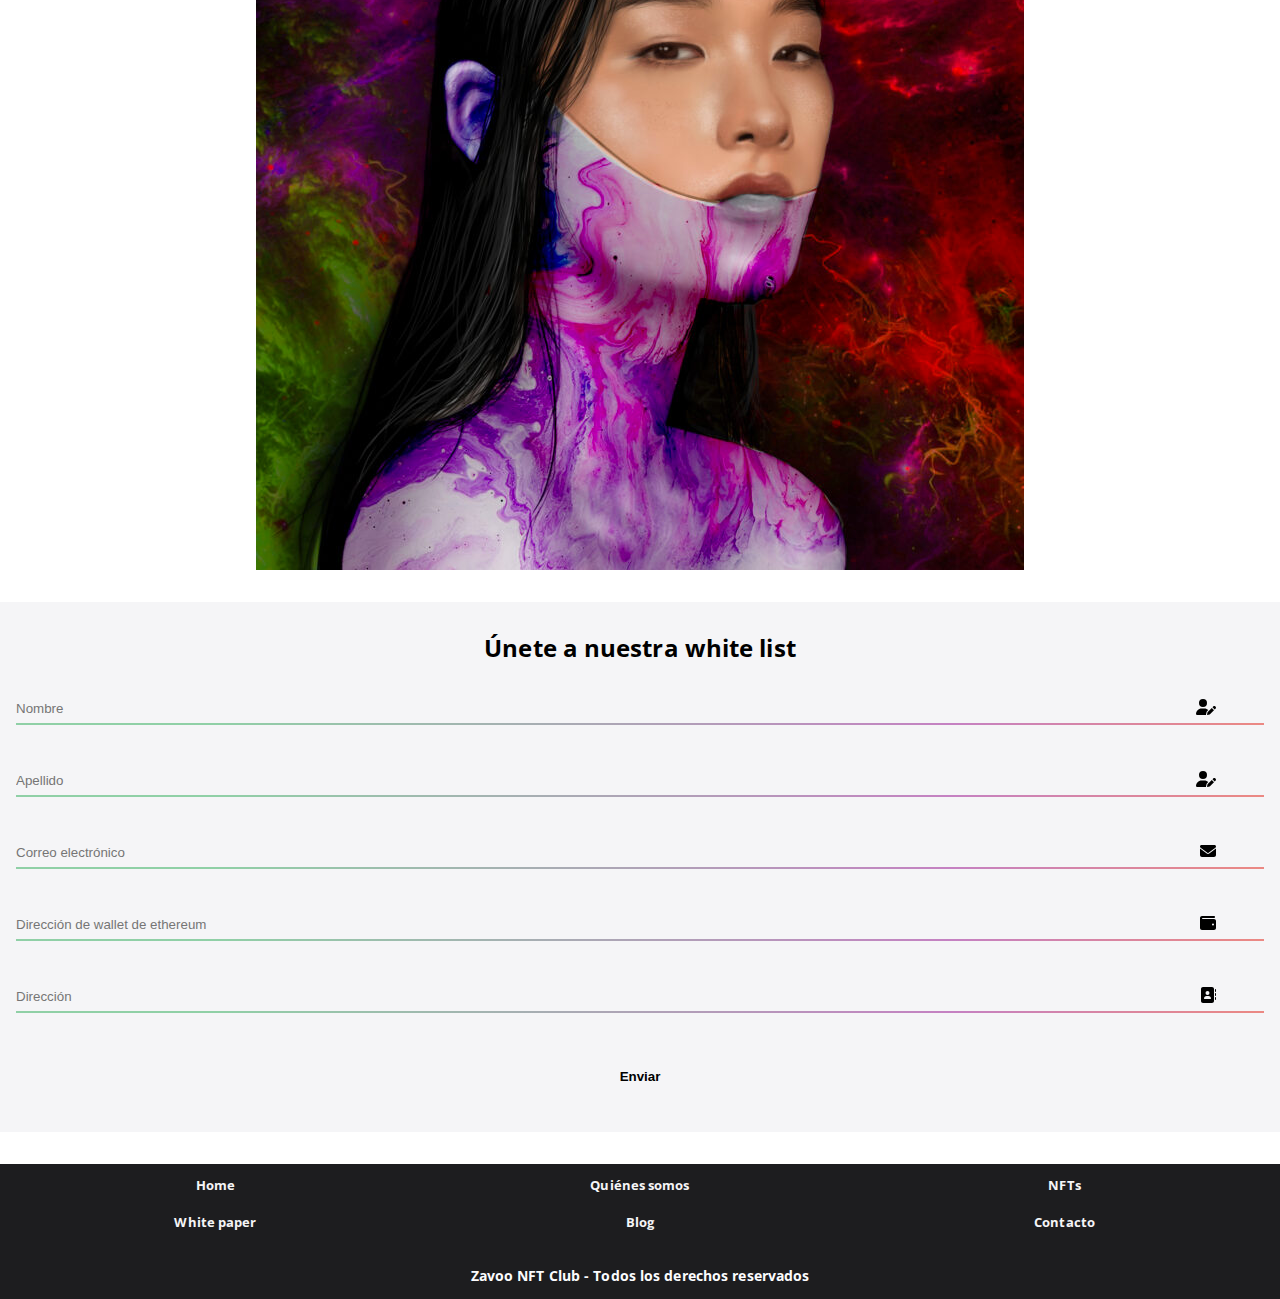
==== commit 185353f0: "feat(N) white paper" ====
--- a/index.html
+++ b/index.html
@@ -15,7 +15,7 @@
                 <a class="navbar-opc" href="index.html">Home</a>
                 <a class="navbar-opc" href="about.html">Quiénes somos</a>
                 <a class="navbar-opc" href="ntfs.html">NFTs</a>
-                <a class="navbar-opc" href="#">White paper</a>
+                <a class="navbar-opc" href="white-paper.html">White paper</a>
                 <a class="navbar-opc" href="blog.html">Blog</a>
                 <a class="navbar-opc" href="contact.html">Contacto</a>              
             </div>
@@ -63,7 +63,7 @@
             <a class="navbar-opc" href="index.html">Home</a>
             <a class="navbar-opc" href="about.html">Quiénes somos</a>
             <a class="navbar-opc" href="ntfs.html">NFTs</a>
-            <a class="navbar-opc" href="#">White paper</a>
+            <a class="navbar-opc" href="white-paper.html">White paper</a>
             <a class="navbar-opc" href="blog.html">Blog</a>
             <a class="navbar-opc" href="contact.html">Contacto</a>
             <p>Zavoo NFT Club - Todos los derechos reservados</p>        
--- a/css/style.css
+++ b/css/style.css
@@ -17,6 +17,7 @@
 }
 
 body{
+    position: relative;
     font-family: 'Open Sans', sans-serif;
 }
 
@@ -61,16 +62,25 @@
 }
 a{
     text-decoration: none;
-}
-
-.container-nav-l>a{
-
-    font-size: 1.75rem;
+    color: var(--nav-bg);
     line-height: 1.1428571429;
     font-weight: 700;
     letter-spacing: .007em;
-    color: var(--nav-bg);
-
+    cursor: pointer;
+    transition: .3s ease;
+}
+input[type="button"], button{
+    transition: .3s ease;
+}
+a:hover, input[type="button"]:hover, button:hover{
+    transform: scale(1.1);
+    cursor: pointer
+}
+
+
+
+.container-nav-l>a, .collection>span>a{
+    font-size: 1.75rem;
 }
 .r-menu{
     width: 10%;
@@ -90,12 +100,19 @@
     background-size: contain;
     background-repeat: no-repeat;
     background-position: right;
+    cursor: pointer;
 }
 
 /* --------------------------------MAIN INDEX-------------------------------------- */
-
+main{
+    /* position: relative; */
+    width: 100%;
+    margin-top: 10vh;
+    /* top: 7vh; */
+    min-height: 70vh;
+}
 .container-main{
-    margin-top: 6rem;
+
     width: 100%;
     display: flex;
     flex-direction: column;
@@ -203,6 +220,9 @@
 /* ------------------------------------------FOOTER-------------------------------------------------------------------- */
 
 footer{
+    /* position: absolute; */
+    width: 100%;
+    /* bottom: -7vh; */
     margin: 2rem 0 0;
     padding: .3rem;
     height: 15vh;
@@ -218,15 +238,11 @@
 }
 .container-nav-foot>a{
     width: 30%;
+    color: var(--bg-l-g);
     text-align: center;
-    text-decoration: none;
     font-size: .8rem;
-    line-height: 1.3;
-    font-weight: 700;
-    letter-spacing: .007em;
-    color: var(--menu-clr);
-    cursor: pointer;
-}
+}
+
 .container-nav-foot>p{
     margin-top: 1rem;
     text-align: center;
@@ -245,7 +261,7 @@
 
 /* --------------------------------------------MAIN ABOUT------------------------------------------------ */
 .cont-main-about{
-    gap: 12rem;
+    /* gap: 12rem; */
 }
 h2{
     font-size: 2rem;
@@ -404,9 +420,7 @@
 .cont-des>h5>a, article a img, {
     cursor:pointer
 }
-.cont-des>h3>a{
-    color: var(--nav-bg);
-}
+
 .cont-des>h5, .cont-des>h5>a{
     color: var(--clr-disab);
     font-weight: 400;
@@ -443,7 +457,6 @@
 
 p>a{
     text-decoration: underline;
-    color: var(--nav-bg);
 }
 
 .wp-block-image{
@@ -465,7 +478,6 @@
     text-align: justify;
 }
 .tag-links a{
-    color: var(--nav-bg);
     text-decoration: underline;
 }
 
@@ -488,7 +500,6 @@
     font-size: .6rem;
 }
 .comment-author div b a{
-    color: var(--nav-bg);
     text-decoration: underline;
 }
 
@@ -522,6 +533,123 @@
     text-align: justify;
 }
 
+/*---------------------------------CHECK WALLET----------------------------*/
+.main-check-wallet{
+    padding: 0 1rem;
+    
+}
+.Check-wallet-scan{
+    background-color: var(--nav-bg);
+    padding: 1rem;
+    border-radius: 10px;
+    display: flex;
+    justify-content: space-between;
+    gap: 1rem;
+}
+#ch-search-form{
+    display: flex;
+    gap: .5rem;
+}
+.scan{
+    /* width: 28%; */
+}
+#wallet-address{
+    width: 75%;
+}
+.Check-wallet-scan #ch-search-form input, .scan input{
+    border: none;
+    border-radius: 5px;
+}
+.Check-wallet-scan #ch-search-form input[type="text"], .scan>input{
+    padding: 0 1rem;
+}
+#ch-search-form input[type="button"] {
+    /* width: 1rem; */
+    padding: .7rem 1rem;
+    aspect-ratio: 1/1;
+    background-color: white;
+    background-image: url(../img/search.svg);
+    background-repeat: no-repeat;
+    background-position: center;
+}
+
+.scan input{
+    padding: .7rem 1rem;
+    background-color: white;
+    height: 100%;
+    width: 100%;
+}
+
+.collect-count{
+    font-size: .8rem;
+    display: none;
+}
+
+
+.Check-wallet-collect{
+    display: flex;
+    flex-direction: column;
+    gap: 2rem;
+
+}
+.card-col{
+    width: 60%;
+    padding: 1rem;
+    aspect-ratio: 1/1.3;
+    background-color: var(--bg-l-g);
+    border: 2px solid;
+    display: flex;
+    flex-direction: column;
+    gap: 1rem;
+    border-radius: 10px;
+    transition: all 1s ease-in;
+    opacity: 1;
+}
+.card-col>img{
+    height: 50%;
+    border-radius: 10px;
+    
+}
+.card-col #category{
+    width: 60%;
+    padding: 0.1rem 1rem;
+    border: 2px solid;
+    border-radius: 10px;
+    background-color: white;
+}
+.cont-desc-collect h3{
+    margin-bottom: .4rem;
+    font-weight: 500;
+}
+.card-col p{
+    font-size: .8rem;
+}
+
+.cont-type-netw{
+    display: flex;
+    flex-direction: column;
+    gap: .4rem;
+}
+.cont-type-netw>span{
+    display: flex;
+    align-items: center;
+}
+.cont-type-netw>span>input{
+    display: inline-block;
+    border: none;
+    text-align: start;
+    background-color: transparent;
+}
+.cont-type-netw>span>img{
+    margin-top: .15rem;
+    width: .4rem;
+    
+}
+/* --------------------------COLLECTION----------------------------------------- */
+
+.collection span a{
+    font-size: 1rem;
+}
 
 /*-------------------- ADD CLASS IN JAVASCRIPT (INDEX)----------------------- */
 
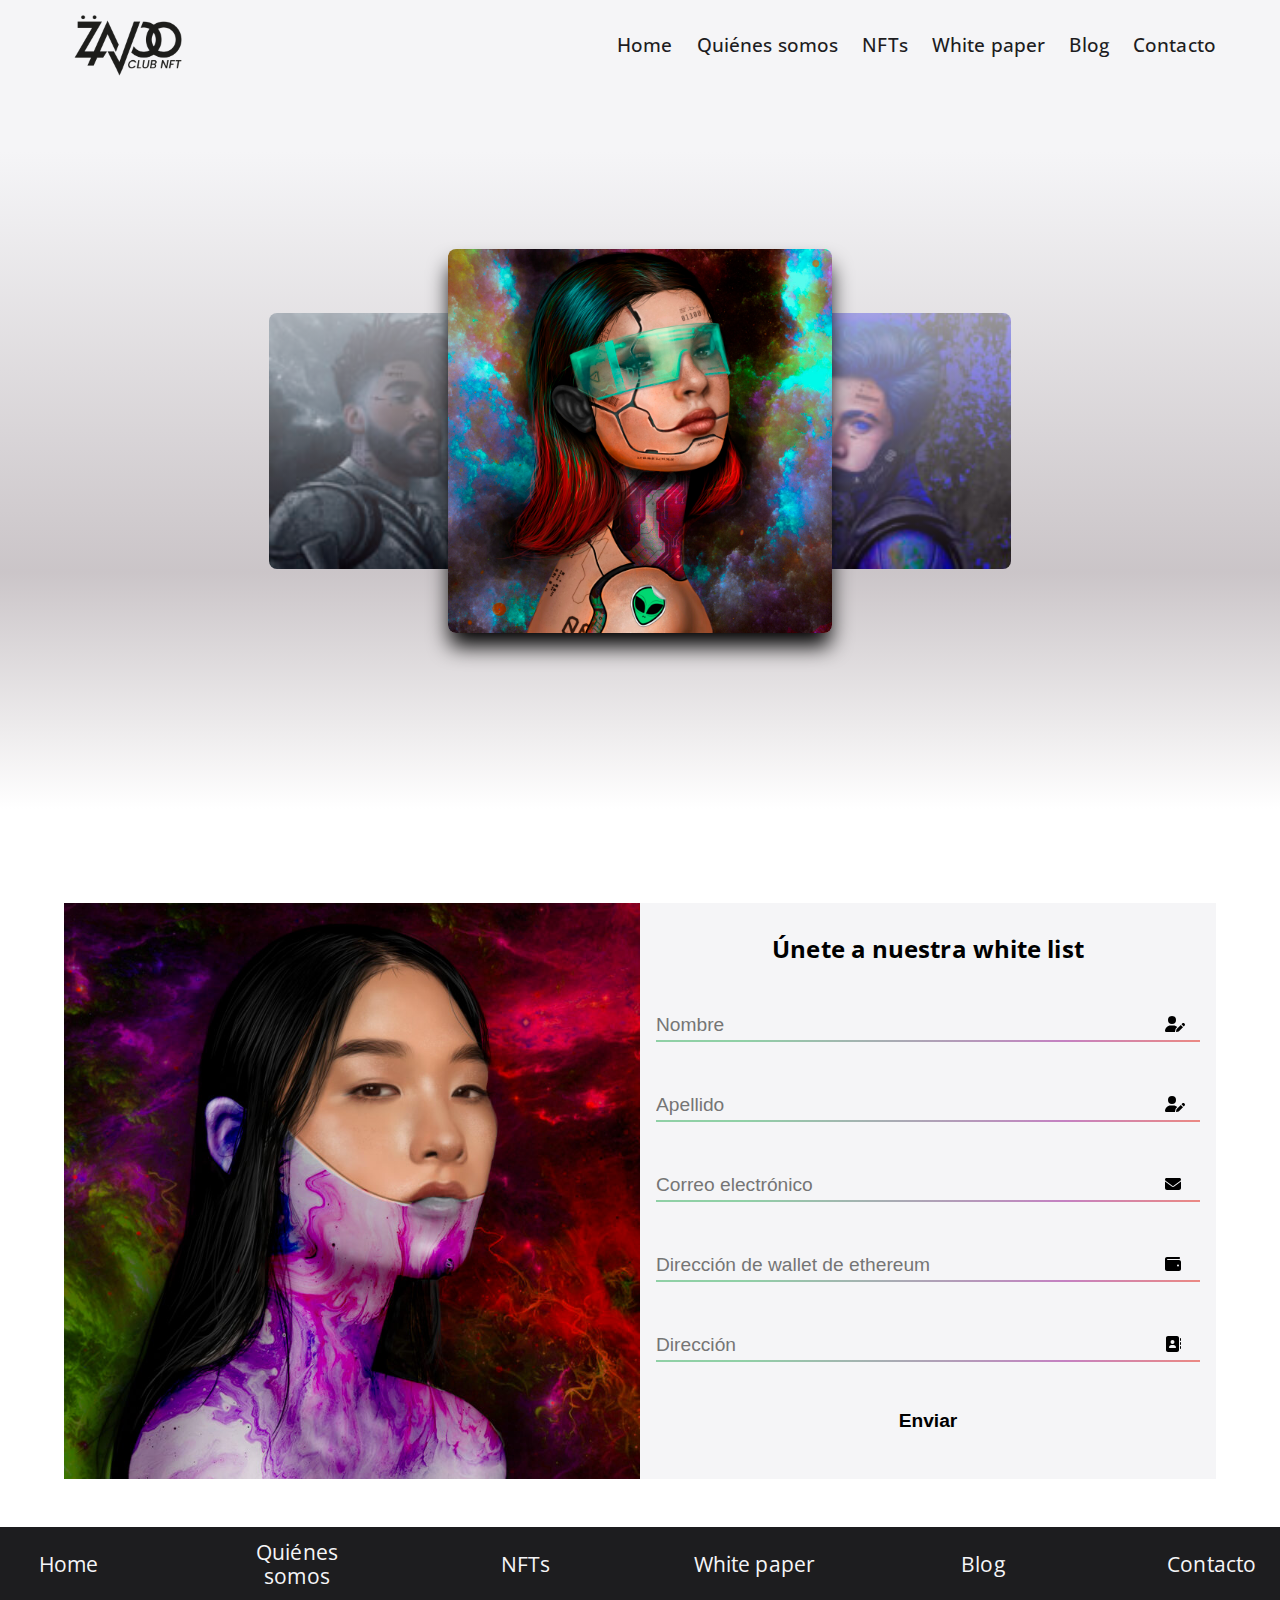
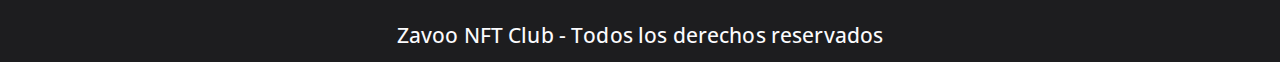
==== commit 231d451f: "feat media query" ====
--- a/index.html
+++ b/index.html
@@ -26,7 +26,8 @@
     </header>
     <main>
         <div class="container-main">
-            <section class="elementor-section element-1">
+            <!-- <h1>Zavoo Club Night <br>NFT</h1> -->
+            <section class="elementor-section element-1 elem-index">
                 <img src="./img/zavoobl011bus-1024x1024.jpg" alt="">
             </section>
             <section class="elementor-section element-2">
--- a/css/style.css
+++ b/css/style.css
@@ -23,6 +23,8 @@
 
 
 
+
+
 /* ---------------------------------------------HEADER------------------------------------------- */
 header{
     position: fixed;
@@ -32,7 +34,7 @@
     background-color: var(--bg-l-g);
     transition: all .3s ease-in;
     z-index: 10;
-    
+
 }
 
 .navbar{
@@ -42,13 +44,14 @@
 }
 .logo{
     width: 15%;
-    aspect-ratio: 1/1;
+    /* aspect-ratio: 1/1; */
     display: flex;
     align-items: center;
 }
 .logo>img{
-    width: 8rem;
-    height: 40%;
+    width: 4rem;
+    /* height: 40%; */
+    aspect-ratio: 1/.5;
 }
 
 .container-nav-l{
@@ -105,10 +108,8 @@
 
 /* --------------------------------MAIN INDEX-------------------------------------- */
 main{
-    /* position: relative; */
     width: 100%;
     margin-top: 10vh;
-    /* top: 7vh; */
     min-height: 70vh;
 }
 .container-main{
@@ -121,41 +122,34 @@
     gap: 2rem;
 
 }
-
+.container-main>h1{
+    display: none;
+}
 
 .elementor-section{
     width: 100%;
-    /* padding: 1rem 0; */
     display: flex;
     align-items: center;
-    /* justify-content: center; */
-}
-
-.elementor-section>img{
-    /* animation: start-img .6s ease-in both; */
-
-}
+}
+
 .element-2{
     flex-direction: column;
     gap: 2rem;
  }
 
 .elementor-section>img, .img-form>img{
-    width: 100%; 
+    width: 100%;
     aspect-ratio: 1/1;
-    
+
 }
 .img-form{
     display: flex;
     justify-content: center;
-    /* animation: start-img .6s 0.2s ease-in both; */
-
  }
 
 /* --SECTION REGISTER--*/
 .register-index{
     width: 100%;
-    /* margin-top: 4rem; */
     padding: 2rem 1rem;
     background-color: var(--bg-l-g);
 }
@@ -174,7 +168,7 @@
 .register-index>div{
     display: flex;
     justify-content: space-between;
-    align-items: center; 
+    align-items: center;
 }
 .register-index>div>input{
     display: block;
@@ -220,9 +214,7 @@
 /* ------------------------------------------FOOTER-------------------------------------------------------------------- */
 
 footer{
-    /* position: absolute; */
-    width: 100%;
-    /* bottom: -7vh; */
+    width: 100%;
     margin: 2rem 0 0;
     padding: .3rem;
     height: 15vh;
@@ -261,7 +253,6 @@
 
 /* --------------------------------------------MAIN ABOUT------------------------------------------------ */
 .cont-main-about{
-    /* gap: 12rem; */
 }
 h2{
     font-size: 2rem;
@@ -296,13 +287,13 @@
 
 .ntfs-container{
     position: relative;
-    width: 30%;
-    aspect-ratio: 1/1.1;
+    width: 50%;
+    height: 55vh;
 }
 .slide-container{
-    position: absolute; 
-    width: 100%;
-    height: 100%;
+    position: absolute;
+    width: 100%;
+    height: 50%;
 
 }
 
@@ -312,9 +303,10 @@
     width: 2rem;
     aspect-ratio: 1/1.1;
     transform: translate(0,-50%);
-    border-radius: 10px;
+    /* border-radius: 25px; */
     background-position: 50%,50%;
-    background-size: cover;
+    background-size: contain;
+    background-repeat: no-repeat;
     display: inline-block;
     transition: .5s;
 }
@@ -368,6 +360,10 @@
     aspect-ratio: 1/1;
 }
 /* **********************************scan section************************************************** */
+
+.img-form{
+    height: 100%;
+}
 .img-form-nfts{
     width: 50%;
     aspect-ratio: 1/1;
@@ -383,7 +379,7 @@
 }
 
 .cont-join-ntf>h2>a{
-    
+
     color: black;
     display: block;
     text-align: center;
@@ -398,7 +394,7 @@
 /* -----------------------------BLOG---------------------------------------- */
 
 .container-main>h2{
-    text-align: center;    
+    text-align: center;
 }
 
 .elementor-section>article{
@@ -536,7 +532,7 @@
 /*---------------------------------CHECK WALLET----------------------------*/
 .main-check-wallet{
     padding: 0 1rem;
-    
+
 }
 .Check-wallet-scan{
     background-color: var(--nav-bg);
@@ -608,7 +604,7 @@
 .card-col>img{
     height: 50%;
     border-radius: 10px;
-    
+
 }
 .card-col #category{
     width: 60%;
@@ -643,7 +639,17 @@
 .cont-type-netw>span>img{
     margin-top: .15rem;
     width: .4rem;
-    
+
+}
+
+/*----------------------------------------Whitepaper-----------------------------
+
+/*----------------------------------------White Paper----------------------------------------------*/
+
+.section-whitepaper>iframe{
+    margin: 0px auto;
+     width: 100%; 
+     height: 80vh
 }
 /* --------------------------COLLECTION----------------------------------------- */
 
@@ -688,6 +694,927 @@
 
 
 
+
+
+
+
+
+/* --------------------------------------------MEDIA QUERYS-------------------------------------- */
+
+
+@media (min-width: 768px) {
+
+/* ---------------------------------------------HEADER------------------------------------------- */
+
+
+header{
+    height: 10vh;
+
+}
+
+.navbar{
+    padding: 0 4rem;
+    gap: 5rem
+}
+
+.logo>img{
+    width: 4rem;
+    aspect-ratio: 1/.5;
+}
+.container-nav-l{
+    width: 85%;
+    padding-top: 0;
+    justify-content: end;
+    align-items: center;
+    flex-direction: row;
+    gap: 1.2rem;
+    visibility: visible;
+
+}
+a{
+    font-size: 1rem;
+    font-weight: 500;
+}
+
+
+.container-nav-l>a, .collection>span>a{
+    font-size: .9rem;
+}
+.r-menu{
+    display: none;
+}
+
+
+
+
+
+/* --------------------------------MAIN INDEX-------------------------------------- */
+main{
+    padding: 0;
+    margin-top: 10vh;
+    min-height: 62vh;
+    display: flex;
+    justify-content: center;
+}
+.container-main{
+    gap: 3rem;
+}
+
+
+
+
+.elem-index{
+    height: 85vh;
+    display: flex;
+    align-items: center;
+    justify-content: center;
+    background: rgb(255,255,255);
+    background: linear-gradient(0deg, rgba(255,255,255,1) 1%, rgba(255,255,255,1) 6%, rgba(29,4,18,0.23012955182072825) 37%, rgba(245,245,247,1) 92%, rgba(245,245,247,1) 100%);
+}
+.elem-index::before, .elem-index::after{
+    position: relative;
+    top: -2rem;
+    content:"";
+    background-size: contain;
+    background-repeat: no-repeat;
+    width: 25%;
+    aspect-ratio: 1/1;
+    z-index: -1;
+    border-radius: .5rem;
+}
+.elem-index::before{
+    left:6%;
+    background-image: url('../img/slide/10.jpg');
+}
+.elem-index::after{
+    left: -6%;
+    background-image: url('../img/slide/5.jpg');
+}
+.container-main>h1{
+    width: 100%;
+    padding-top: 3rem;
+    display: block;
+    text-align: center;
+    background-color: var(--bg-l-g);
+    font-size: 2.5rem;
+}
+.container-main>h2{
+    margin-top: 3rem;
+    font-size: 2.5rem;
+}
+.element-1>img{
+    margin-top: -4rem;
+    width: 40%;
+    border-radius: .5rem;
+    -webkit-box-shadow: 0px 15px 21px -2px #000000; 
+    box-shadow: 0px 15px 21px -2px #000000;
+}
+
+.element-2{
+    padding: 0 4rem;
+    flex-direction: row;
+    gap: 0;
+ }
+
+
+.img-form{
+    width: 50%;
+}
+
+/* ---------SECTION REGISTER-----------*/
+.register-index{
+    width: 50%;
+}
+.register-index>h2{
+    margin-bottom: 1rem;
+    font-size: 1.3rem;
+}
+
+.register-index>.cont-item-form{
+    margin-bottom: 1.2rem;
+}
+.register-index>div>input{
+   font-size: .8rem;
+}
+.cont-name::after,.cont-lastname::after,.cont-email::after,.cont-wallet::after,.cont-address::after{
+    right:0;
+    left: 88%;
+}
+
+
+.register-index>button{
+    width: 100%;
+    padding: 0rem;
+    border: none;
+    font-weight: 700;
+    background: none;
+
+}
+
+
+
+
+
+/* ------------------------------------------FOOTER-------------------------------------------------------------------- */
+
+footer{
+    margin: 3rem 0 0;
+}
+.container-nav-foot{
+    gap: 0;
+}
+.container-nav-foot>a{
+    width: 10%;
+    font-size: 1rem;
+    font-weight: 400;
+}
+
+.container-nav-foot>p{
+    width: 100%;
+    font-weight: 500;
+    font-size: 1rem;
+
+}
+
+
+
+
+/*--------------------------NTFs SECTION----------------------------------*/
+
+.ntfs-container{
+    /* position: relative; */
+    width: 100%;
+}
+.slide-container{
+    /* position: absolute;
+    width: 100%;
+    height: 100%; */
+
+}
+
+.slide-container .slide .item{
+    /* top: 0;
+    transform: translate(0,-50%); */
+}
+
+.slide .item:nth-child(1),
+.slide .item:nth-child(2),
+.slide .item:nth-child(3)
+{
+    width: 25%;
+    height: 100%;
+}
+
+.slide .item:nth-child(1){
+    top: 0;
+    left: 2.5%;
+    transform: translate(0,0);
+}
+.slide .item:nth-child(2){
+    top: 10%;
+    left: 30%;
+    height: 80%;
+    width: 20%;
+    transform: translate(0,0);
+}
+.slide .item:nth-child(3){
+
+    height: 75%;
+    width: 15%;
+    top: 12.5%;
+    left: 52.5%;
+    transform: translate(0,0);
+}
+
+.slide .item:nth-child(4){
+    height: 70%;
+    width: 10%;
+    top: 50%;
+    left: 70%;
+}
+.slide .item:nth-child(5){
+    height: 70%;
+    width: 5%;
+    top: 50%;
+    left: 82.5%;
+}
+/* .slide .item:nth-child(5){
+    top: 15%;
+    left: calc(80% + 2.4rem);
+}
+.slide .item:nth-child(6){
+    top: 15%;
+    left: calc(80% + 4.8rem);
+} */
+.slide .item:nth-child(n+6){
+    top: 50%;
+    left: calc(80% + 4.8rem);
+    opacity: 0;
+}
+
+/* **********************************scan section************************************************** */
+
+.img-form-nfts{
+    width: 150%;
+    /* aspect-ratio: 1/1; */
+}
+.img-form-nfts>img{
+    /* width: 100%; */
+}
+/* ************************************article section********************************************** */
+
+.ntf-sect2{
+    gap: 2rem;
+}
+.cont-join-ntf{
+    gap: 2rem;
+}
+
+.cont-join-ntf>h2>a{
+    font-size: 2rem;
+    font-weight: 700;
+    text-align: center;
+    /* font-weight: 700; */
+}
+
+
+
+/*----------------------------------------White Paper----------------------------------------------*/
+.section-whitepaper{
+    flex-direction: column;
+}
+
+.section-whitepaper>iframe{
+    /* margin: 0px auto 2rem; */
+    /* width: 100%; 
+    height: 100vh; */
+}
+
+
+/* -----------------------------BLOG---------------------------------------- */
+.cont-blog{
+    flex-direction: row;
+    flex-wrap: wrap;
+}
+
+.elem-sect-blog{
+    width: 40%;
+}
+
+.cont-blog h2{
+    width: 100%;
+    padding: 0 4rem;
+}
+
+.cont-blog .element-2{
+    padding: 0;
+}
+
+article .cont-des{
+    padding: 0;
+    gap: 1rem;
+}
+.cont-des>h3>a{
+    font-size: 1.3rem;
+    font-weight: 500;
+}
+
+.cont-des>h5, .cont-des>h5>a{
+    font-weight: 600;
+}
+
+.cont-des .read-m>a{
+    font-weight: 700;
+}
+.cont-des>p{
+    font-size: 1.1rem;
+}
+
+
+/* ----------------------WHAT ARE THE NTFs------------------------------------------ */
+
+.what-ntfs{
+    padding: 0 4rem;
+
+}
+
+.element-1 .page-content{
+    gap:2rem;
+}
+
+
+.page-content p, .page-content p a, .wp-block-image p a{
+    font-size: 1.5rem;
+}
+
+.sect2-what-are-ntf{
+    padding: 0;
+}
+.cont-sub-comment{
+    justify-content: space-between;
+}
+.sect2-what-are-ntf{
+    flex-direction: column;
+    align-items: start;
+    gap: 1rem;
+}
+.comment-author div b, .comment-author div b a, .comment-author div span{
+    font-size: .8rem;
+}
+
+
+.comment-metadata a time{
+    font-size: .7rem;
+}
+
+/* ----------------------------BUY NTF---------------------------------------------------------- */
+
+
+.page-content ol li{
+    font-size: 1.2rem;    
+}
+
+
+
+
+/* ------------------------CONTACT SECTION---------------------------------------------------------------- */
+
+/* --------------------------------------------MAIN CONTACT------------------------------------------------ */
+
+.sect-contact{
+    gap: 1rem;
+}
+.register-index{
+    height: 100%;
+    display: flex;
+    flex-direction: column;
+    gap: 1rem;
+}
+.cont-comment>textarea{
+    height: 8.6rem;
+}
+/*---------------------------------CHECK WALLET----------------------------*/
+.main-check-wallet{
+    padding: 0 4rem;
+
+}
+.Check-wallet-collect{
+    /* padding: 0 4rem; */
+    flex-direction: row;
+    flex-wrap: wrap;
+    justify-content: space-evenly;
+    gap: 2rem;
+}
+#ch-search-form{
+    width: 70%;
+    gap: 1rem;
+}
+
+
+.collect-count{
+    font-size: 1rem;
+}
+
+
+.card-col{
+    width: 40%;
+}
+.card-col>img{
+    height: 45%;
+}
+
+
+/* -----------------------------------collection-------------------------------- */
+
+
+.collection span{
+    width: 100%;
+}
+
+}
+
+
+
+@media (min-width: 998px) {
+
+    /* ---------------------------------------------HEADER------------------------------------------- */
+    
+    
+    
+    .navbar{
+        gap: 5rem
+    }
+    
+    .logo>img{
+        width: 8rem;
+        aspect-ratio: 1/.5;
+    }
+    .container-nav-l{
+        gap: 1.5rem;    
+    }
+    a{
+        font-size: 1.5rem;
+        font-weight: 500;
+    }
+    
+    
+    .container-nav-l>a, .collection>span>a{
+        font-size: 1.2rem;
+    }
+       
+    
+    
+    
+    /* --------------------------------MAIN INDEX-------------------------------------- */
+    
+    
+    
+    .elem-index{
+        height: 85vh;
+    }
+
+
+    .element-1>img{
+        width: 35%;
+    }
+    .elem-index::before, .elem-index::after{
+        width: 22%;
+    }
+    .container-main>h1{
+        width: 100%;
+        padding-top: 3rem;
+        display: block;
+        text-align: center;
+        background-color: var(--bg-l-g);
+        font-size: 2.5rem;
+    }
+    .container-main>h2{
+        margin-top: 3rem;
+        font-size: 2.5rem;
+    }
+     
+    
+    /* ---------SECTION REGISTER-----------*/
+    .register-index>h2{
+        margin-bottom: 1.5rem;
+        font-size: 1.5rem;
+    }
+    
+    .register-index>.cont-item-form{
+        margin-bottom: 1.5rem;
+    }
+    .register-index>div>input{
+       font-size: 1rem;
+    }
+    .cont-name::after,.cont-lastname::after,.cont-email::after,.cont-wallet::after,.cont-address::after{
+        left: 90%;
+    }
+    
+    
+    .register-index>button{
+        font-size: 1rem;
+    
+    }
+    
+    
+    
+    
+    
+    /* ------------------------------------------FOOTER-------------------------------------------------------------------- */
+    
+    footer{
+        margin: 3rem 0 0;
+    }
+    .container-nav-foot{
+        justify-content: space-between;
+    }
+    .container-nav-foot>a{
+        font-size: 1.1rem;
+    }
+    
+    .container-nav-foot>p{
+        font-size: 1.2rem;
+    
+    }
+    
+    
+    
+    
+    /*--------------------------NTFs SECTION----------------------------------*/
+    
+    .ntfs-container{
+        /* position: relative; */
+        width: 100%;
+    }
+    .slide-container{
+        /* position: absolute;
+        width: 100%;
+        height: 100%; */
+    
+    }
+    
+    .slide-container .slide .item{
+        /* top: 0;
+        transform: translate(0,-50%); */
+    }
+/*     
+    .slide .item:nth-child(1),
+    .slide .item:nth-child(2),
+    .slide .item:nth-child(3)
+    {
+        width: 25%;
+        height: 100%;
+    } */
+    
+    .slide .item:nth-child(1){
+        
+        width: 25%;
+        height: 100%;
+        top: 0;
+        left: 2.5%;
+        transform: translate(0,0);
+    }
+    .slide .item:nth-child(2){
+        top: 10%;
+        left: 25%;
+        height: 80%;
+        width: 20%;
+        transform: translate(0,0);
+    }
+    .slide .item:nth-child(3){
+    
+        height: 75%;
+        width: 12.5%;
+        top: 12.5%;
+        left: 45%;
+        transform: translate(0,0);
+    }
+    
+    .slide .item:nth-child(4){
+        height: 70%;
+        width: 10%;
+        top: 50%;
+        left: 59%;
+    }
+    .slide .item:nth-child(5){
+        height: 65%;
+        width: 7.5%;
+        top: 50%;
+        left: 70%;
+    }
+    .slide .item:nth-child(6){
+        height: 60%;
+        width: 5%;
+        top: 50%;
+        left: 79%;
+        opacity: 1;
+
+    }
+    .slide .item:nth-child(7){
+        height: 40%;
+        width: 5%;
+        top: 50%;
+        left: 85%;
+        opacity: 1;
+    } 
+    .slide .item:nth-child(8){
+        height: 55%;
+        width: 5%;
+        top: 50%;
+        left: 91%;
+        opacity: 1;
+    } 
+    .slide .item:nth-child(n+9){
+        top: 50%;
+        left: calc(80% + 4.8rem);
+        opacity: 0;
+    }
+    
+    /* **********************************scan section************************************************** */
+    
+    .img-form-nfts{
+        width: 80%;
+        /* aspect-ratio: 1/1; */
+    }
+    /* ************************************article section********************************************** */
+    
+    .ntf-sect2{
+        gap: 2rem;
+    }
+    .cont-join-ntf{
+        gap: 2rem;
+    }
+    
+    .cont-join-ntf>h2>a{
+        font-size: 2rem;
+        font-weight: 700;
+        text-align: center;
+        /* font-weight: 700; */
+    }
+    
+    
+       
+    /* -----------------------------BLOG---------------------------------------- */
+    .cont-blog{
+        flex-direction: row;
+        flex-wrap: wrap;
+    }
+    
+    .elem-sect-blog{
+        width: 40%;
+    }
+    
+    .cont-blog h2{
+        width: 100%;
+        padding: 0 4rem;
+    }
+    
+    .cont-blog .element-2{
+        padding: 0;
+    }
+    
+    article .cont-des{
+        padding: 0;
+        gap: 1rem;
+    }
+    .cont-des>h3>a{
+        font-size: 1.3rem;
+        font-weight: 500;
+    }
+    
+    .cont-des>h5, .cont-des>h5>a{
+        font-weight: 600;
+    }
+    
+    .cont-des .read-m>a{
+        font-weight: 700;
+    }
+    .cont-des>p{
+        font-size: 1.1rem;
+    }
+    
+    
+    
+    /* ------------------------CONTACT SECTION---------------------------------------------------------------- */
+    
+    /* --------------------------------------------MAIN CONTACT------------------------------------------------ */
+    
+    .register-index{
+        gap: 1.5rem;
+    }
+    
+    /*---------------------------------CHECK WALLET----------------------------*/
+    
+    .card-col{
+        width: 30%;
+    }
+    .card-col>img{
+        height: 45%;
+    }
+    
+    
+    /* -----------------------------------collection-------------------------------- */
+    
+    
+    .collection span{
+        width: 100%;
+    }
+    
+    }
+
+
+@media (min-width: 1200px) {
+
+        /* ---------------------------------------------HEADER------------------------------------------- */
+                
+    
+           
+        
+        
+        
+    /* --------------------------------MAIN INDEX-------------------------------------- */
+        
+        
+    .element-1>img{
+        width: 30%;
+    }
+    .elem-index::before, .elem-index::after{
+        width: 20%;
+    }
+    
+    .container-main>h2{
+        font-size: 3rem;
+    }
+         
+        
+        /* ---------SECTION REGISTER-----------*/
+
+    .register-index>div>input{
+        font-size: 1.2rem;
+    }
+    .cont-name::after,.cont-lastname::after,.cont-email::after,.cont-wallet::after,.cont-address::after{
+        left: 91%;
+    }
+        
+        
+    .register-index>button{
+        font-size: 1.2rem;
+    }
+        
+        
+        
+        
+        
+    /* ------------------------------------------FOOTER-------------------------------------------------------------------- */
+        
+    .container-nav-foot>a{
+        font-size: 1.3rem;
+    }
+        
+    .container-nav-foot>p{
+        font-size: 1.3rem;
+    }
+        
+        
+        
+        
+    /*--------------------------NTFs SECTION----------------------------------*/
+        
+    .ntfs-container{
+        width: 100%;
+    }
+    
+        .slide .item:nth-child(1){
+            
+            width: 25%;
+            height: 100%;
+            top: 0;
+            left: 2.5%;
+            transform: translate(0,0);
+        }
+        .slide .item:nth-child(2){
+            top: 10%;
+            left: 25%;
+            height: 80%;
+            width: 20%;
+            transform: translate(0,0);
+        }
+        .slide .item:nth-child(3){
+        
+            height: 75%;
+            width: 12.5%;
+            top: 12.5%;
+            left: 45%;
+            transform: translate(0,0);
+        }
+        
+        .slide .item:nth-child(4){
+            height: 70%;
+            width: 10%;
+            top: 50%;
+            left: 59%;
+        }
+        .slide .item:nth-child(5){
+            height: 65%;
+            width: 7.5%;
+            top: 50%;
+            left: 70%;
+        }
+        .slide .item:nth-child(6){
+            height: 60%;
+            width: 5%;
+            top: 50%;
+            left: 79%;
+            opacity: 1;
+    
+        }
+        .slide .item:nth-child(7){
+            height: 40%;
+            width: 5%;
+            top: 50%;
+            left: 85%;
+            opacity: 1;
+        } 
+        .slide .item:nth-child(8){
+            height: 55%;
+            width: 5%;
+            top: 50%;
+            left: 91%;
+            opacity: 1;
+        } 
+        .slide .item:nth-child(n+9){
+            top: 50%;
+            left: calc(80% + 4.8rem);
+            opacity: 0;
+        }
+        
+        /* **********************************scan section************************************************** */
+        
+        .img-form-nfts{
+            width: 80%;
+            /* aspect-ratio: 1/1; */
+        }
+        /* ************************************article section********************************************** */
+        
+        .ntf-sect2{
+            gap: 2rem;
+        }
+        .cont-join-ntf{
+            gap: 2rem;
+        }
+        
+        .cont-join-ntf>h2>a{
+            font-size: 2rem;
+            font-weight: 700;
+            text-align: center;
+            /* font-weight: 700; */
+        }
+        
+        
+        /* ------------------------CONTACT SECTION---------------------------------------------------------------- */
+        
+        /* --------------------------------------------MAIN CONTACT------------------------------------------------ */
+        
+        .register-index{
+            gap: 1.5rem;
+        }
+        
+        /*---------------------------------CHECK WALLET----------------------------*/
+        
+        .card-col{
+            width: 30%;
+        }
+        .card-col>img{
+            height: 45%;
+        }
+        
+        
+        /* -----------------------------------collection-------------------------------- */
+        
+        
+        .collection span{
+            width: 100%;
+        }
+        
+        }
+
+
+
+
+
+
+
+
+
+
+
+
+
+
+
+
+
+
 /* ---------------------------keyframes---------------------------------- */
 
 @keyframes start-img {
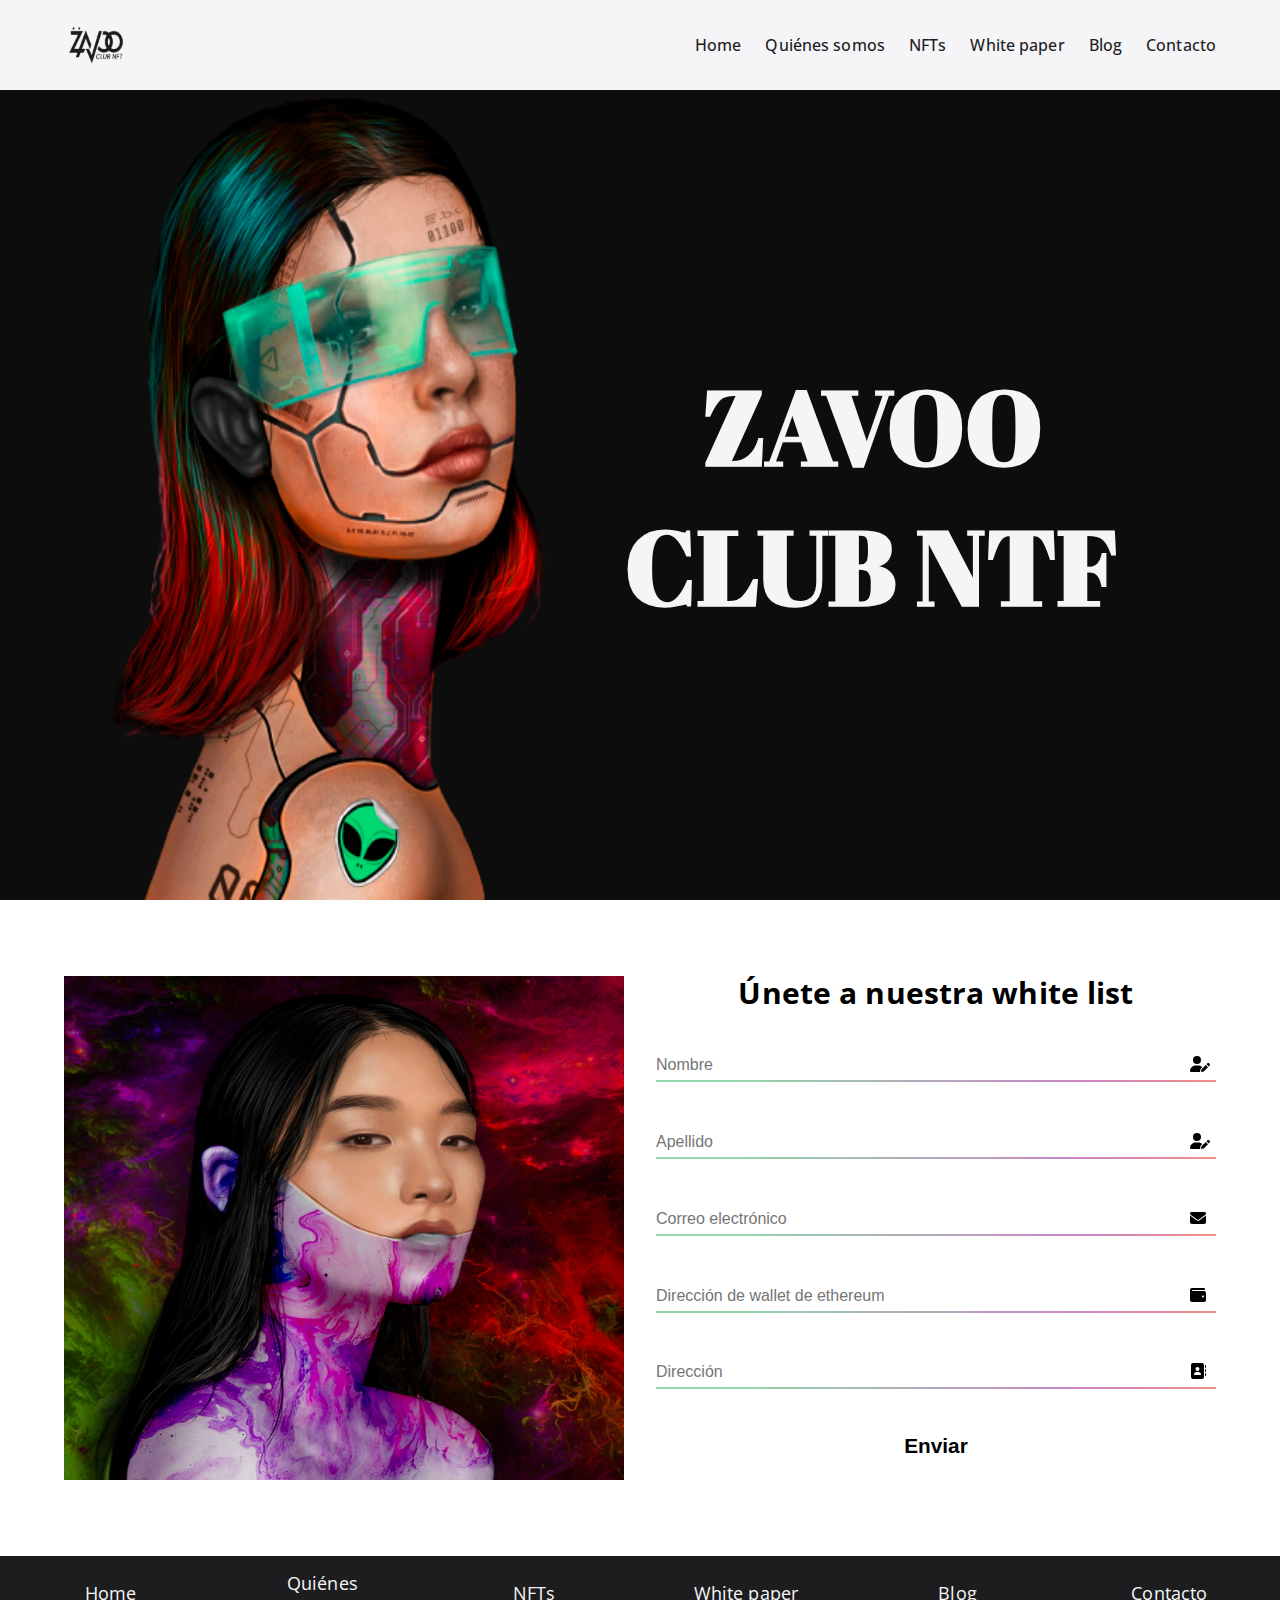
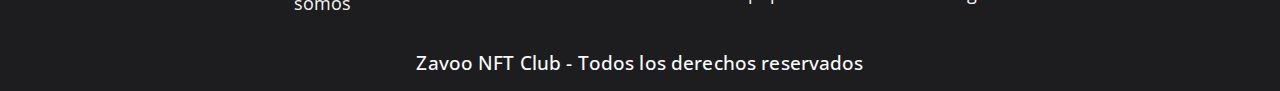
==== commit ffb83ebb: "Merge pull request #20 from DevelopmentWoman/feat-768" ====
--- a/index.html
+++ b/index.html
@@ -28,7 +28,8 @@
         <div class="container-main">
             <!-- <h1>Zavoo Club Night <br>NFT</h1> -->
             <section class="elementor-section element-1 elem-index">
-                <img src="./img/zavoobl011bus-1024x1024.jpg" alt="">
+                <!-- <img src="./img/zavoobl011bus-1024x1024.jpg" alt=""> -->
+                <div class="img"></div>
             </section>
             <section class="elementor-section element-2">
                 <div class="img-form">
--- a/css/style.css
+++ b/css/style.css
@@ -1,4 +1,5 @@
 @import url('https://fonts.googleapis.com/css2?family=Open+Sans:wght@300;400;500;600;700;800&display=swap');
+@import url('https://fonts.googleapis.com/css2?family=Abril+Fatface&family=Alegreya:ital,wght@0,800;0,900;1,800&family=Indie+Flower&display=swap');
 
 :root{
     --bg-l-g: #f5f5f7;
@@ -44,13 +45,11 @@
 }
 .logo{
     width: 15%;
-    /* aspect-ratio: 1/1; */
     display: flex;
     align-items: center;
 }
 .logo>img{
-    width: 4rem;
-    /* height: 40%; */
+    width: 2.5rem;
     aspect-ratio: 1/.5;
 }
 
@@ -122,9 +121,6 @@
     gap: 2rem;
 
 }
-.container-main>h1{
-    display: none;
-}
 
 .elementor-section{
     width: 100%;
@@ -136,8 +132,12 @@
     flex-direction: column;
     gap: 2rem;
  }
-
-.elementor-section>img, .img-form>img{
+ .elementor-section>.img{
+    background-image: url("../img/zavoobl011bus-1024x1024.jpg");
+    background-size: contain;
+ }
+
+.elementor-section>.img, .img-form>img{
     width: 100%;
     aspect-ratio: 1/1;
 
@@ -423,7 +423,7 @@
 }
 .cont-des .read-m>a{
     color: var(--clr-link-g);
-    font-weight: 700;
+    font-weight: 600;
 }
 .cont-des>p{
     text-align: justify;
@@ -718,7 +718,7 @@
 }
 
 .logo>img{
-    width: 4rem;
+    width: 3rem;
     aspect-ratio: 1/.5;
 }
 .container-nav-l{
@@ -764,66 +764,82 @@
 
 
 .elem-index{
-    height: 85vh;
+    height: 90vh;
     display: flex;
     align-items: center;
     justify-content: center;
-    background: rgb(255,255,255);
-    background: linear-gradient(0deg, rgba(255,255,255,1) 1%, rgba(255,255,255,1) 6%, rgba(29,4,18,0.23012955182072825) 37%, rgba(245,245,247,1) 92%, rgba(245,245,247,1) 100%);
-}
-.elem-index::before, .elem-index::after{
+    background-color: var(--bg-l-g);
+    overflow: hidden;
+    background-color: rgba(0,0,0,0.9472163865546218);
+   
+}
+.elementor-section>.img{
+    height: 100%;
+    background-image: url("../img/zavoobl011bus-1024x1024-without-bg.png");
+    background-size: 60% 100%;
+    background-repeat: no-repeat;
+    display: flex;
+    align-items: center;
+    justify-content: end;
+ }
+ .elem-index>.img::after{
+    position: absolute;
+    right: 5%;
+    width: 25rem;
+    height: 30%;
+    content:"ZAVOO CLUB NTF";
+    aspect-ratio: .6/.3;
+    border-radius: .5rem;
+    color: var(--bg-l-g);
+    font-family: 'Abril Fatface', serif;
+    font-size: 5rem;
+    font-weight: 700;
+    text-align: center;
+    display: flex;
+    align-items: center;
+}
+
+
+
+.container-main>h1{
     position: relative;
-    top: -2rem;
-    content:"";
-    background-size: contain;
-    background-repeat: no-repeat;
-    width: 25%;
-    aspect-ratio: 1/1;
-    z-index: -1;
-    border-radius: .5rem;
-}
-.elem-index::before{
-    left:6%;
-    background-image: url('../img/slide/10.jpg');
-}
-.elem-index::after{
-    left: -6%;
-    background-image: url('../img/slide/5.jpg');
-}
-.container-main>h1{
-    width: 100%;
-    padding-top: 3rem;
+    top: 40%;
+    width: 50%;
     display: block;
     text-align: center;
     background-color: var(--bg-l-g);
     font-size: 2.5rem;
+    z-index: 10;
 }
 .container-main>h2{
-    margin-top: 3rem;
+    margin-top: 1rem;
     font-size: 2.5rem;
-}
-.element-1>img{
-    margin-top: -4rem;
-    width: 40%;
-    border-radius: .5rem;
-    -webkit-box-shadow: 0px 15px 21px -2px #000000; 
-    box-shadow: 0px 15px 21px -2px #000000;
 }
 
 .element-2{
     padding: 0 4rem;
     flex-direction: row;
-    gap: 0;
+    gap: 2rem;
  }
 
 
+
+/* ---------SECTION REGISTER-----------*/
 .img-form{
-    width: 50%;
-}
-
-/* ---------SECTION REGISTER-----------*/
+    height: 90%;
+
+}
+
 .register-index{
-    width: 50%;
+    height: 90%;
+    gap: 1.5rem;
+    background-color: transparent;
+    display: flex;
+    flex-direction: column;
+    /* gap: 1rem; */
+}
+.register-index{
+
 }
 .register-index>h2{
     margin-bottom: 1rem;
@@ -838,7 +854,7 @@
 }
 .cont-name::after,.cont-lastname::after,.cont-email::after,.cont-wallet::after,.cont-address::after{
     right:0;
-    left: 88%;
+    left: 87%;
 }
 
 
@@ -857,9 +873,7 @@
 
 /* ------------------------------------------FOOTER-------------------------------------------------------------------- */
 
-footer{
-    margin: 3rem 0 0;
-}
+
 .container-nav-foot{
     gap: 0;
 }
@@ -876,91 +890,89 @@
 
 }
 
-
+/* ------------------------ABOUT SECTION---------------------------------------------------------------- */
+
+/* --------------------------------------------MAIN ABOUT------------------------------------------------ */
+.cont-main-about{
+    height: 65vh;
+    justify-content: space-between;
+}
+.barnner-about{
+    height: 100%;
+}
+.barnner-about>img{
+    height: 70%;
+}
 
 
 /*--------------------------NTFs SECTION----------------------------------*/
 
 .ntfs-container{
-    /* position: relative; */
-    width: 100%;
-}
-.slide-container{
-    /* position: absolute;
-    width: 100%;
-    height: 100%; */
-
-}
-
-.slide-container .slide .item{
-    /* top: 0;
-    transform: translate(0,-50%); */
-}
+    position: inherit;
+    width: 100%;
+    height: 62vh;
+
+}
+.slide-container {
+    position: inherit;
+    height: 100%;
+    display: flex;
+    flex-direction: column;
+    align-items: center;
+}
+.slide-container .slide{
+    width: 80%;
+    height: 100%;
+    display: flex;
+    justify-content: space-between;
+    align-items: center;
+    gap: .5rem;
+    overflow: hidden;
+
+}
+
+
 
 .slide .item:nth-child(1),
 .slide .item:nth-child(2),
-.slide .item:nth-child(3)
+.slide .item:nth-child(3),
+.slide .item:nth-child(4),
+.slide .item:nth-child(5)
 {
+    position: inherit;
     width: 25%;
     height: 100%;
-}
-
-.slide .item:nth-child(1){
-    top: 0;
-    left: 2.5%;
-    transform: translate(0,0);
-}
-.slide .item:nth-child(2){
-    top: 10%;
-    left: 30%;
+    transform: inherit;
+}
+
+
+.slide .item:nth-child(4){
     height: 80%;
-    width: 20%;
-    transform: translate(0,0);
-}
-.slide .item:nth-child(3){
-
-    height: 75%;
-    width: 15%;
-    top: 12.5%;
-    left: 52.5%;
-    transform: translate(0,0);
-}
-
-.slide .item:nth-child(4){
-    height: 70%;
-    width: 10%;
-    top: 50%;
-    left: 70%;
-}
-.slide .item:nth-child(5){
-    height: 70%;
-    width: 5%;
-    top: 50%;
-    left: 82.5%;
-}
-/* .slide .item:nth-child(5){
-    top: 15%;
-    left: calc(80% + 2.4rem);
-}
-.slide .item:nth-child(6){
-    top: 15%;
-    left: calc(80% + 4.8rem);
-} */
-.slide .item:nth-child(n+6){
-    top: 50%;
-    left: calc(80% + 4.8rem);
+}
+
+
+.slide .item:nth-child(n+5){
+    position: inherit;
     opacity: 0;
 }
+
+
+.slide-container .button{
+    position: inherit;
+
+}
+
+
+
+
+
 
 /* **********************************scan section************************************************** */
 
 .img-form-nfts{
     width: 150%;
-    /* aspect-ratio: 1/1; */
-}
-.img-form-nfts>img{
-    /* width: 100%; */
-}
+}
+
 /* ************************************article section********************************************** */
 
 .ntf-sect2{
@@ -984,11 +996,6 @@
     flex-direction: column;
 }
 
-.section-whitepaper>iframe{
-    /* margin: 0px auto 2rem; */
-    /* width: 100%; 
-    height: 100vh; */
-}
 
 
 /* -----------------------------BLOG---------------------------------------- */
@@ -1023,9 +1030,7 @@
     font-weight: 600;
 }
 
-.cont-des .read-m>a{
-    font-weight: 700;
-}
+
 .cont-des>p{
     font-size: 1.1rem;
 }
@@ -1078,18 +1083,15 @@
 
 
 /* ------------------------CONTACT SECTION---------------------------------------------------------------- */
-
+.contact-desk{
+    gap: 1rem;
+}
 /* --------------------------------------------MAIN CONTACT------------------------------------------------ */
 
 .sect-contact{
     gap: 1rem;
 }
-.register-index{
-    height: 100%;
-    display: flex;
-    flex-direction: column;
-    gap: 1rem;
-}
+
 .cont-comment>textarea{
     height: 8.6rem;
 }
@@ -1138,76 +1140,71 @@
 @media (min-width: 998px) {
 
     /* ---------------------------------------------HEADER------------------------------------------- */
-    
-    
+       
     
     .navbar{
         gap: 5rem
     }
     
     .logo>img{
-        width: 8rem;
+        width: 3.5rem;
         aspect-ratio: 1/.5;
     }
     .container-nav-l{
         gap: 1.5rem;    
     }
-    a{
+
+    
+    .container-nav-l>a, .collection>span>a{
+        font-size: 1rem;
+    }
+       
+    
+    
+    
+    /* --------------------------------MAIN INDEX-------------------------------------- */
+
+    .container-main>h2{
+        margin-top: 2rem;
+        font-size: 2rem;
+    }
+    .elementor-section>.img{
+        background-size: 55% 100%;
+    }
+    .elem-index>.img::after{
+        right: 10%;
+        width: 30rem;
+        font-size: 6rem;
+    }
+
+
+
+
+
+
+    /* ---------SECTION REGISTER-----------*/
+    .img-form{
+        width: 50%;
+    }
+
+    .register-index{
+        height: 90%;
+        width: 50%;
+        padding: 0;
+    }
+
+    .register-index>h2{
         font-size: 1.5rem;
-        font-weight: 500;
-    }
-    
-    
-    .container-nav-l>a, .collection>span>a{
-        font-size: 1.2rem;
-    }
-       
-    
-    
-    
-    /* --------------------------------MAIN INDEX-------------------------------------- */
-    
-    
-    
-    .elem-index{
-        height: 85vh;
-    }
-
-
-    .element-1>img{
-        width: 35%;
-    }
-    .elem-index::before, .elem-index::after{
-        width: 22%;
-    }
-    .container-main>h1{
-        width: 100%;
-        padding-top: 3rem;
-        display: block;
-        text-align: center;
-        background-color: var(--bg-l-g);
-        font-size: 2.5rem;
-    }
-    .container-main>h2{
-        margin-top: 3rem;
-        font-size: 2.5rem;
-    }
-     
-    
-    /* ---------SECTION REGISTER-----------*/
-    .register-index>h2{
-        margin-bottom: 1.5rem;
-        font-size: 1.5rem;
     }
     
     .register-index>.cont-item-form{
-        margin-bottom: 1.5rem;
+        margin-bottom: .8rem;
     }
     .register-index>div>input{
-       font-size: 1rem;
+       font-size: .8rem;
     }
     .cont-name::after,.cont-lastname::after,.cont-email::after,.cont-wallet::after,.cont-address::after{
-        left: 90%;
+        left: 92%;
     }
     
     
@@ -1225,15 +1222,9 @@
     footer{
         margin: 3rem 0 0;
     }
-    .container-nav-foot{
-        justify-content: space-between;
-    }
-    .container-nav-foot>a{
+
+     .container-nav-foot>p{
         font-size: 1.1rem;
-    }
-    
-    .container-nav-foot>p{
-        font-size: 1.2rem;
     
     }
     
@@ -1242,93 +1233,41 @@
     
     /*--------------------------NTFs SECTION----------------------------------*/
     
-    .ntfs-container{
-        /* position: relative; */
-        width: 100%;
-    }
-    .slide-container{
-        /* position: absolute;
-        width: 100%;
-        height: 100%; */
-    
-    }
-    
-    .slide-container .slide .item{
-        /* top: 0;
-        transform: translate(0,-50%); */
-    }
-/*     
+
+ 
+    
+    
     .slide .item:nth-child(1),
     .slide .item:nth-child(2),
-    .slide .item:nth-child(3)
+    .slide .item:nth-child(3),
+    .slide .item:nth-child(4),
+    .slide .item:nth-child(5),
+    .slide .item:nth-child(6),
+    .slide .item:nth-child(7)
     {
-        width: 25%;
-        height: 100%;
-    } */
-    
-    .slide .item:nth-child(1){
-        
-        width: 25%;
-        height: 100%;
-        top: 0;
-        left: 2.5%;
-        transform: translate(0,0);
-    }
-    .slide .item:nth-child(2){
-        top: 10%;
-        left: 25%;
-        height: 80%;
         width: 20%;
-        transform: translate(0,0);
-    }
-    .slide .item:nth-child(3){
-    
-        height: 75%;
-        width: 12.5%;
-        top: 12.5%;
-        left: 45%;
-        transform: translate(0,0);
-    }
-    
-    .slide .item:nth-child(4){
+        height: 60%;
+    }
+    .slide-container .slide{
+        gap: 1rem;
         height: 70%;
-        width: 10%;
-        top: 50%;
-        left: 59%;
-    }
-    .slide .item:nth-child(5){
-        height: 65%;
-        width: 7.5%;
-        top: 50%;
-        left: 70%;
-    }
-    .slide .item:nth-child(6){
-        height: 60%;
-        width: 5%;
-        top: 50%;
-        left: 79%;
+    }
+    .slide .item:nth-child(5),
+    .slide .item:nth-child(6),
+    .slide .item:nth-child(7){
         opacity: 1;
-
-    }
-    .slide .item:nth-child(7){
-        height: 40%;
-        width: 5%;
-        top: 50%;
-        left: 85%;
-        opacity: 1;
-    } 
-    .slide .item:nth-child(8){
-        height: 55%;
-        width: 5%;
-        top: 50%;
-        left: 91%;
-        opacity: 1;
-    } 
-    .slide .item:nth-child(n+9){
-        top: 50%;
-        left: calc(80% + 4.8rem);
+        transform: inherit;
+    }
+   
+    .slide .item:nth-child(n+8){
+        position: inherit;
         opacity: 0;
     }
+    
+  
+    
+    
+    
     
     /* **********************************scan section************************************************** */
     
@@ -1354,54 +1293,13 @@
     
     
        
-    /* -----------------------------BLOG---------------------------------------- */
-    .cont-blog{
-        flex-direction: row;
-        flex-wrap: wrap;
-    }
-    
-    .elem-sect-blog{
-        width: 40%;
-    }
-    
-    .cont-blog h2{
-        width: 100%;
-        padding: 0 4rem;
-    }
-    
-    .cont-blog .element-2{
-        padding: 0;
-    }
-    
-    article .cont-des{
-        padding: 0;
-        gap: 1rem;
-    }
-    .cont-des>h3>a{
-        font-size: 1.3rem;
-        font-weight: 500;
-    }
-    
-    .cont-des>h5, .cont-des>h5>a{
-        font-weight: 600;
-    }
-    
-    .cont-des .read-m>a{
-        font-weight: 700;
-    }
-    .cont-des>p{
-        font-size: 1.1rem;
-    }
-    
-    
+ 
     
     /* ------------------------CONTACT SECTION---------------------------------------------------------------- */
     
     /* --------------------------------------------MAIN CONTACT------------------------------------------------ */
     
-    .register-index{
-        gap: 1.5rem;
-    }
+
     
     /*---------------------------------CHECK WALLET----------------------------*/
     
@@ -1423,180 +1321,169 @@
     }
 
 
+    
+
+    
 @media (min-width: 1200px) {
 
-        /* ---------------------------------------------HEADER------------------------------------------- */
-                
-    
-           
-        
-        
-        
+    /* ---------------------------------------------HEADER------------------------------------------- */
+       
+
+    .logo>img{
+        width: 4rem;
+        aspect-ratio: 1/.6;
+    }
+
+
+    
+   
+    
     /* --------------------------------MAIN INDEX-------------------------------------- */
-        
-        
-    .element-1>img{
+
+    .elementor-section>.img{
+        background-size: 55% 100%;
+    }
+    .elem-index>.img::after{
+        right: 10%;
+        width: 35rem;
+        font-size: 6.5rem;
+    }
+
+
+    /* ---------SECTION REGISTER-----------*/
+
+    .register-index>h2{
+        font-size: 1.9rem;
+    }
+    
+    .register-index>.cont-item-form{
+        margin-bottom: 1.3rem;
+    }
+    .register-index>div>input{
+       font-size: 1rem;
+    }
+    .cont-name::after,.cont-lastname::after,.cont-email::after,.cont-wallet::after,.cont-address::after{
+        left: 93%;
+    }
+    
+    
+    .register-index>button{
+        font-size: 1.3rem;
+    
+    }
+    
+    
+    
+    
+    
+    /* ------------------------------------------FOOTER-------------------------------------------------------------------- */
+    
+    footer{
+        margin: 3rem 0 0;
+    }
+
+    .container-nav-foot>a{
+        font-size: 1.1rem;
+    
+    }
+     .container-nav-foot>p{
+        font-size: 1.2rem;
+    
+    }
+    
+    
+    
+    
+    /*--------------------------NTFs SECTION----------------------------------*/
+    
+
+ 
+    
+    
+    .slide .item:nth-child(1),
+    .slide .item:nth-child(2),
+    .slide .item:nth-child(3),
+    .slide .item:nth-child(4),
+    .slide .item:nth-child(5),
+    .slide .item:nth-child(6),
+    .slide .item:nth-child(7),
+    .slide .item:nth-child(8)
+    {
+        width: 20%;
+        height: 60%;
+    }
+    .slide-container .slide{
+        gap: 0.1rem;
+        height: 70%;
+    }
+    .slide .item:nth-child(5),
+    .slide .item:nth-child(6),
+    .slide .item:nth-child(7),
+    .slide .item:nth-child(8){
+        opacity: 1;
+        transform: inherit;
+    }
+   
+    .slide .item:nth-child(n+9){
+        position: inherit;
+        opacity: 0;
+    }
+    
+  
+    
+    
+    
+    
+    /* **********************************scan section************************************************** */
+    
+    .img-form-nfts{
+        width: 80%;
+        /* aspect-ratio: 1/1; */
+    }
+    /* ************************************article section********************************************** */
+    
+    .ntf-sect2{
+        gap: 2rem;
+    }
+    .cont-join-ntf{
+        gap: 2rem;
+    }
+    
+    .cont-join-ntf>h2>a{
+        font-size: 2rem;
+        font-weight: 700;
+        text-align: center;
+        /* font-weight: 700; */
+    }
+    
+    
+       
+ 
+    
+    /* ------------------------CONTACT SECTION---------------------------------------------------------------- */
+    
+    /* --------------------------------------------MAIN CONTACT------------------------------------------------ */
+    
+
+    
+    /*---------------------------------CHECK WALLET----------------------------*/
+    
+    .card-col{
         width: 30%;
     }
-    .elem-index::before, .elem-index::after{
-        width: 20%;
-    }
-    
-    .container-main>h2{
-        font-size: 3rem;
-    }
-         
-        
-        /* ---------SECTION REGISTER-----------*/
-
-    .register-index>div>input{
-        font-size: 1.2rem;
-    }
-    .cont-name::after,.cont-lastname::after,.cont-email::after,.cont-wallet::after,.cont-address::after{
-        left: 91%;
-    }
-        
-        
-    .register-index>button{
-        font-size: 1.2rem;
-    }
-        
-        
-        
-        
-        
-    /* ------------------------------------------FOOTER-------------------------------------------------------------------- */
-        
-    .container-nav-foot>a{
-        font-size: 1.3rem;
-    }
-        
-    .container-nav-foot>p{
-        font-size: 1.3rem;
-    }
-        
-        
-        
-        
-    /*--------------------------NTFs SECTION----------------------------------*/
-        
-    .ntfs-container{
+    .card-col>img{
+        height: 45%;
+    }
+    
+    
+    /* -----------------------------------collection-------------------------------- */
+    
+    
+    .collection span{
         width: 100%;
     }
     
-        .slide .item:nth-child(1){
-            
-            width: 25%;
-            height: 100%;
-            top: 0;
-            left: 2.5%;
-            transform: translate(0,0);
-        }
-        .slide .item:nth-child(2){
-            top: 10%;
-            left: 25%;
-            height: 80%;
-            width: 20%;
-            transform: translate(0,0);
-        }
-        .slide .item:nth-child(3){
-        
-            height: 75%;
-            width: 12.5%;
-            top: 12.5%;
-            left: 45%;
-            transform: translate(0,0);
-        }
-        
-        .slide .item:nth-child(4){
-            height: 70%;
-            width: 10%;
-            top: 50%;
-            left: 59%;
-        }
-        .slide .item:nth-child(5){
-            height: 65%;
-            width: 7.5%;
-            top: 50%;
-            left: 70%;
-        }
-        .slide .item:nth-child(6){
-            height: 60%;
-            width: 5%;
-            top: 50%;
-            left: 79%;
-            opacity: 1;
-    
-        }
-        .slide .item:nth-child(7){
-            height: 40%;
-            width: 5%;
-            top: 50%;
-            left: 85%;
-            opacity: 1;
-        } 
-        .slide .item:nth-child(8){
-            height: 55%;
-            width: 5%;
-            top: 50%;
-            left: 91%;
-            opacity: 1;
-        } 
-        .slide .item:nth-child(n+9){
-            top: 50%;
-            left: calc(80% + 4.8rem);
-            opacity: 0;
-        }
-        
-        /* **********************************scan section************************************************** */
-        
-        .img-form-nfts{
-            width: 80%;
-            /* aspect-ratio: 1/1; */
-        }
-        /* ************************************article section********************************************** */
-        
-        .ntf-sect2{
-            gap: 2rem;
-        }
-        .cont-join-ntf{
-            gap: 2rem;
-        }
-        
-        .cont-join-ntf>h2>a{
-            font-size: 2rem;
-            font-weight: 700;
-            text-align: center;
-            /* font-weight: 700; */
-        }
-        
-        
-        /* ------------------------CONTACT SECTION---------------------------------------------------------------- */
-        
-        /* --------------------------------------------MAIN CONTACT------------------------------------------------ */
-        
-        .register-index{
-            gap: 1.5rem;
-        }
-        
-        /*---------------------------------CHECK WALLET----------------------------*/
-        
-        .card-col{
-            width: 30%;
-        }
-        .card-col>img{
-            height: 45%;
-        }
-        
-        
-        /* -----------------------------------collection-------------------------------- */
-        
-        
-        .collection span{
-            width: 100%;
-        }
-        
-        }
+    }
 
 
 
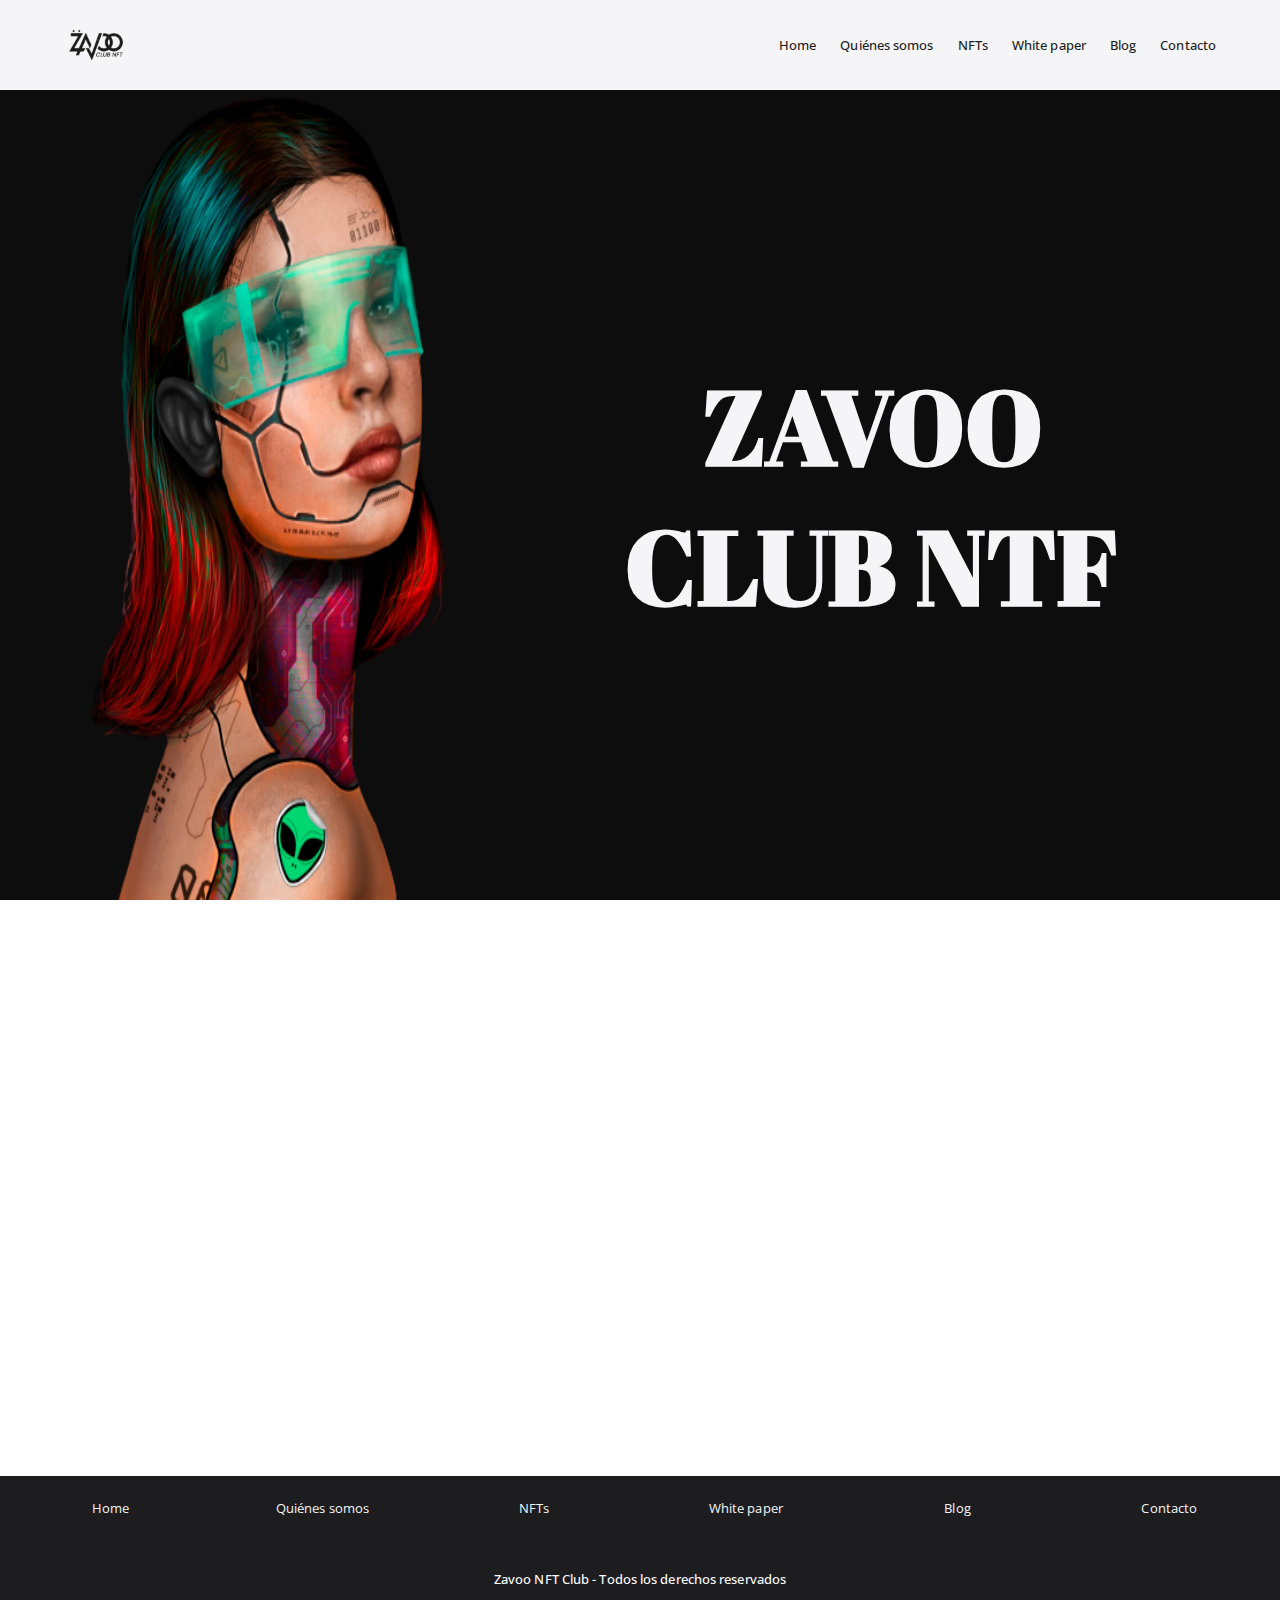
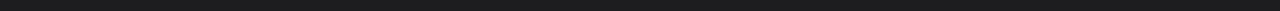
==== commit d32e2177: "feat styles" ====
--- a/index.html
+++ b/index.html
@@ -31,7 +31,7 @@
                 <!-- <img src="./img/zavoobl011bus-1024x1024.jpg" alt=""> -->
                 <div class="img"></div>
             </section>
-            <section class="elementor-section element-2">
+            <section class="elementor-section element-2 sect-form-index">
                 <div class="img-form">
                     <img src="./img/ZavooAsian6-768x768.jpg" alt="">
                 </div>
--- a/css/style.css
+++ b/css/style.css
@@ -27,6 +27,8 @@
 
 
 /* ---------------------------------------------HEADER------------------------------------------- */
+    
+
 header{
     position: fixed;
     top: 0;
@@ -182,7 +184,7 @@
 }
 .cont-name::after,.cont-lastname::after,.cont-email::after,.cont-wallet::after,.cont-address::after{
     position: absolute;
-    right:5%;
+    right:1rem; 
 }
 .cont-name::after, .cont-lastname::after{
     content: url("../img/user.svg");
@@ -698,7 +700,6 @@
 
 
 
-
 /* --------------------------------------------MEDIA QUERYS-------------------------------------- */
 
 
@@ -738,7 +739,7 @@
 
 
 .container-nav-l>a, .collection>span>a{
-    font-size: .9rem;
+    font-size: .8rem;
 }
 .r-menu{
     display: none;
@@ -757,7 +758,7 @@
     justify-content: center;
 }
 .container-main{
-    gap: 3rem;
+    gap: 4rem;
 }
 
 
@@ -781,6 +782,7 @@
     display: flex;
     align-items: center;
     justify-content: end;
+    animation: start-img-left 1.5s ease-in-out both;
  }
  .elem-index>.img::after{
     position: absolute;
@@ -821,45 +823,44 @@
     flex-direction: row;
     gap: 2rem;
  }
-
-
-
+.img-form{
+    opacity: 0;
+} 
+
+ 
 /* ---------SECTION REGISTER-----------*/
-.img-form{
-    height: 90%;
-
-}
 
 .register-index{
-    height: 90%;
-    gap: 1.5rem;
+    height: 100%;
+    padding: 0;
     background-color: transparent;
     display: flex;
     flex-direction: column;
-    /* gap: 1rem; */
-}
-.register-index{
-
-}
+    justify-content: space-between;
+    opacity: 0; 
+}
+
+
 .register-index>h2{
     margin-bottom: 1rem;
-    font-size: 1.3rem;
+    font-size: 1.2rem;
 }
 
 .register-index>.cont-item-form{
-    margin-bottom: 1.2rem;
+    /* margin-bottom: 1.2rem; */
 }
 .register-index>div>input{
    font-size: .8rem;
 }
 .cont-name::after,.cont-lastname::after,.cont-email::after,.cont-wallet::after,.cont-address::after{
-    right:0;
-    left: 87%;
+    right:-.4rem;
+    /* left: 89%; */
 }
 
 
 .register-index>button{
     width: 100%;
+    /* margin-bottom: 2rem; */
     padding: 0rem;
     border: none;
     font-weight: 700;
@@ -872,21 +873,24 @@
 
 
 /* ------------------------------------------FOOTER-------------------------------------------------------------------- */
-
+footer{
+    margin: 3rem 0 0;
+    /* padding: 0 4rem; */
+}
 
 .container-nav-foot{
     gap: 0;
 }
 .container-nav-foot>a{
     width: 10%;
-    font-size: 1rem;
+    font-size: .8rem;
     font-weight: 400;
 }
 
 .container-nav-foot>p{
     width: 100%;
     font-weight: 500;
-    font-size: 1rem;
+    font-size: .8rem;
 
 }
 
@@ -916,16 +920,12 @@
 .slide-container {
     position: inherit;
     height: 100%;
-    display: flex;
-    flex-direction: column;
-    align-items: center;
 }
 .slide-container .slide{
-    width: 80%;
+    width: 100%;
     height: 100%;
     display: flex;
-    justify-content: space-between;
-    align-items: center;
+    align-items: center; 
     gap: .5rem;
     overflow: hidden;
 
@@ -940,18 +940,14 @@
 .slide .item:nth-child(5)
 {
     position: inherit;
+    margin-top: -5rem;
     width: 25%;
     height: 100%;
     transform: inherit;
 }
 
 
-.slide .item:nth-child(4){
-    height: 80%;
-}
-
-
-.slide .item:nth-child(n+5){
+.slide .item:nth-child(n+6){
     position: inherit;
     opacity: 0;
 }
@@ -959,6 +955,7 @@
 
 .slide-container .button{
     position: inherit;
+    margin-top: -5rem;
 
 }
 
@@ -1085,6 +1082,16 @@
 /* ------------------------CONTACT SECTION---------------------------------------------------------------- */
 .contact-desk{
     gap: 1rem;
+}
+
+.contact-section .img-form{
+    width: 70%;
+}
+
+
+.contact-desk>h2{
+    opacity: 0;
+    margin-top: -1rem;
 }
 /* --------------------------------------------MAIN CONTACT------------------------------------------------ */
 
@@ -1154,11 +1161,11 @@
         gap: 1.5rem;    
     }
 
-    
+/*     
     .container-nav-l>a, .collection>span>a{
         font-size: 1rem;
     }
-       
+        */
     
     
     
@@ -1169,7 +1176,7 @@
         font-size: 2rem;
     }
     .elementor-section>.img{
-        background-size: 55% 100%;
+        background-size: 50% 100%;
     }
     .elem-index>.img::after{
         right: 10%;
@@ -1183,28 +1190,33 @@
 
 
     /* ---------SECTION REGISTER-----------*/
+    .sect-form-index{
+        padding: 0 10rem;
+     }
     .img-form{
         width: 50%;
+        /* height: 90%; */
     }
 
     .register-index{
-        height: 90%;
+        /* height: 90%; */
         width: 50%;
         padding: 0;
     }
 
     .register-index>h2{
-        font-size: 1.5rem;
+        /* font-size: 1.5rem; */
     }
     
     .register-index>.cont-item-form{
         margin-bottom: .8rem;
     }
-    .register-index>div>input{
+    /* .register-index>div>input{
        font-size: .8rem;
-    }
+    } */
     .cont-name::after,.cont-lastname::after,.cont-email::after,.cont-wallet::after,.cont-address::after{
-        left: 92%;
+        /* left: 82%; */
+        /* right: 10rem; */
     }
     
     
@@ -1219,14 +1231,11 @@
     
     /* ------------------------------------------FOOTER-------------------------------------------------------------------- */
     
-    footer{
-        margin: 3rem 0 0;
-    }
-
-     .container-nav-foot>p{
+
+     /* .container-nav-foot>p{
         font-size: 1.1rem;
     
-    }
+    } */
     
     
     
@@ -1237,35 +1246,35 @@
  
     
     
-    .slide .item:nth-child(1),
-    .slide .item:nth-child(2),
-    .slide .item:nth-child(3),
-    .slide .item:nth-child(4),
-    .slide .item:nth-child(5),
-    .slide .item:nth-child(6),
-    .slide .item:nth-child(7)
-    {
-        width: 20%;
-        height: 60%;
-    }
-    .slide-container .slide{
-        gap: 1rem;
-        height: 70%;
-    }
-    .slide .item:nth-child(5),
-    .slide .item:nth-child(6),
-    .slide .item:nth-child(7){
-        opacity: 1;
-        transform: inherit;
-    }
-   
-    .slide .item:nth-child(n+8){
-        position: inherit;
-        opacity: 0;
-    }
-    
-  
-    
+.slide .item:nth-child(1),
+.slide .item:nth-child(2),
+.slide .item:nth-child(3),
+.slide .item:nth-child(4),
+.slide .item:nth-child(5),
+.slide .item:nth-child(6),
+.slide .item:nth-child(7)
+{
+    position: inherit;
+    margin-top: -5rem;
+    width: 20%;
+    height: 100%;
+    transform: inherit;
+}
+
+.slide .item:nth-child(5),
+.slide .item:nth-child(6),
+.slide .item:nth-child(7)
+{
+    opacity: 1;
+}
+.slide .item:nth-child(n+8){
+    position: inherit;
+    opacity: 0;
+}
+
+
+
+
     
     
     
@@ -1300,7 +1309,12 @@
     /* --------------------------------------------MAIN CONTACT------------------------------------------------ */
     
 
-    
+    /* -----------------------------------------BLOG SECTION------------------------------------------------------ */
+    
+    .elem-sect-blog{
+        width: 45%;
+    }
+
     /*---------------------------------CHECK WALLET----------------------------*/
     
     .card-col{
@@ -1331,7 +1345,7 @@
 
     .logo>img{
         width: 4rem;
-        aspect-ratio: 1/.6;
+        /* aspect-ratio: 1/.5; */
     }
 
 
@@ -1341,7 +1355,7 @@
     /* --------------------------------MAIN INDEX-------------------------------------- */
 
     .elementor-section>.img{
-        background-size: 55% 100%;
+        background-size: 45% 100%;
     }
     .elem-index>.img::after{
         right: 10%;
@@ -1353,17 +1367,18 @@
     /* ---------SECTION REGISTER-----------*/
 
     .register-index>h2{
-        font-size: 1.9rem;
+        /* font-size: 1.9rem; */
     }
     
     .register-index>.cont-item-form{
-        margin-bottom: 1.3rem;
-    }
-    .register-index>div>input{
+        /* margin-bottom: 1.3rem; */
+    }
+    /* .register-index>div>input{
        font-size: 1rem;
-    }
+    } */
     .cont-name::after,.cont-lastname::after,.cont-email::after,.cont-wallet::after,.cont-address::after{
-        left: 93%;
+        /* left: 85%; */
+        /* right: 10rem; */
     }
     
     
@@ -1378,18 +1393,15 @@
     
     /* ------------------------------------------FOOTER-------------------------------------------------------------------- */
     
-    footer{
-        margin: 3rem 0 0;
-    }
-
-    .container-nav-foot>a{
+    
+    /* .container-nav-foot>a{
         font-size: 1.1rem;
     
-    }
-     .container-nav-foot>p{
+    } */
+     /* .container-nav-foot>p{
         font-size: 1.2rem;
     
-    }
+    } */
     
     
     
@@ -1398,41 +1410,38 @@
     
 
  
-    
-    
-    .slide .item:nth-child(1),
-    .slide .item:nth-child(2),
-    .slide .item:nth-child(3),
-    .slide .item:nth-child(4),
-    .slide .item:nth-child(5),
-    .slide .item:nth-child(6),
-    .slide .item:nth-child(7),
-    .slide .item:nth-child(8)
-    {
-        width: 20%;
-        height: 60%;
-    }
-    .slide-container .slide{
-        gap: 0.1rem;
-        height: 70%;
-    }
-    .slide .item:nth-child(5),
-    .slide .item:nth-child(6),
-    .slide .item:nth-child(7),
-    .slide .item:nth-child(8){
-        opacity: 1;
-        transform: inherit;
-    }
-   
-    .slide .item:nth-child(n+9){
-        position: inherit;
-        opacity: 0;
-    }
-    
-  
-    
-    
-    
+.slide{
+    width: 80%;
+}  
+    
+       
+.slide .item:nth-child(1),
+.slide .item:nth-child(2),
+.slide .item:nth-child(3),
+.slide .item:nth-child(4),
+.slide .item:nth-child(5),
+.slide .item:nth-child(6),
+.slide .item:nth-child(7)
+{
+    position: inherit;
+    margin-top: -5rem;
+    width: 16.66%;
+    height: 100%;
+    transform: inherit;
+}
+
+.slide .item:nth-child(5),
+.slide .item:nth-child(6),
+.slide .item:nth-child(7)
+{
+    opacity: 1;
+}
+.slide .item:nth-child(n+8){
+    position: inherit;
+    opacity: 0;
+}
+
+ 
     
     /* **********************************scan section************************************************** */
     
@@ -1463,7 +1472,12 @@
     /* ------------------------CONTACT SECTION---------------------------------------------------------------- */
     
     /* --------------------------------------------MAIN CONTACT------------------------------------------------ */
-    
+    /* -----------------------------------------BLOG SECTION------------------------------------------------------ */
+    
+    /* .elem-sect-blog{
+        width: 40%;
+    }
+     */
 
     
     /*---------------------------------CHECK WALLET----------------------------*/
@@ -1514,6 +1528,16 @@
         opacity: 1;
     }
 }
+@keyframes start-img-left {
+    from{
+        transform: translateX(-100%);
+        opacity: 0;
+    }
+    to{
+        transform: translateX(0);
+        opacity: 1;
+    }
+}
 
 @keyframes stop-start-img {
     from{
